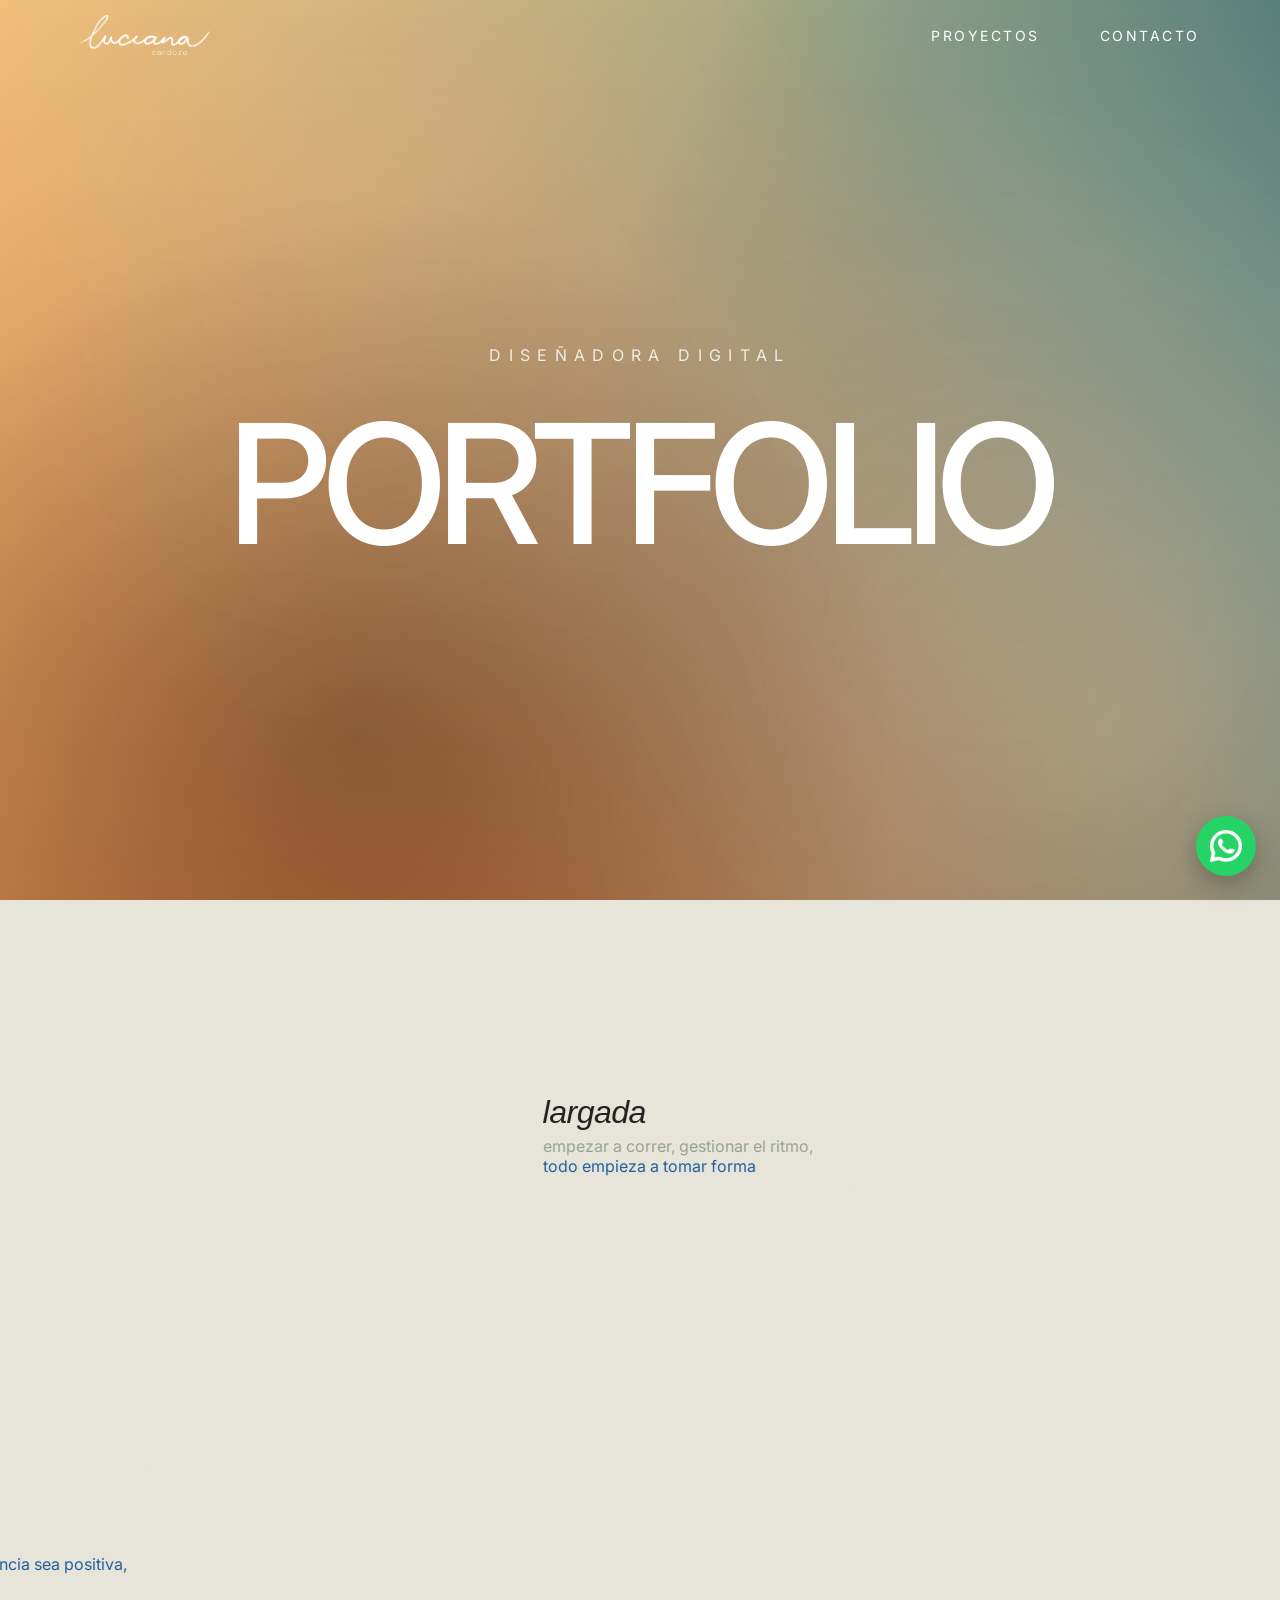
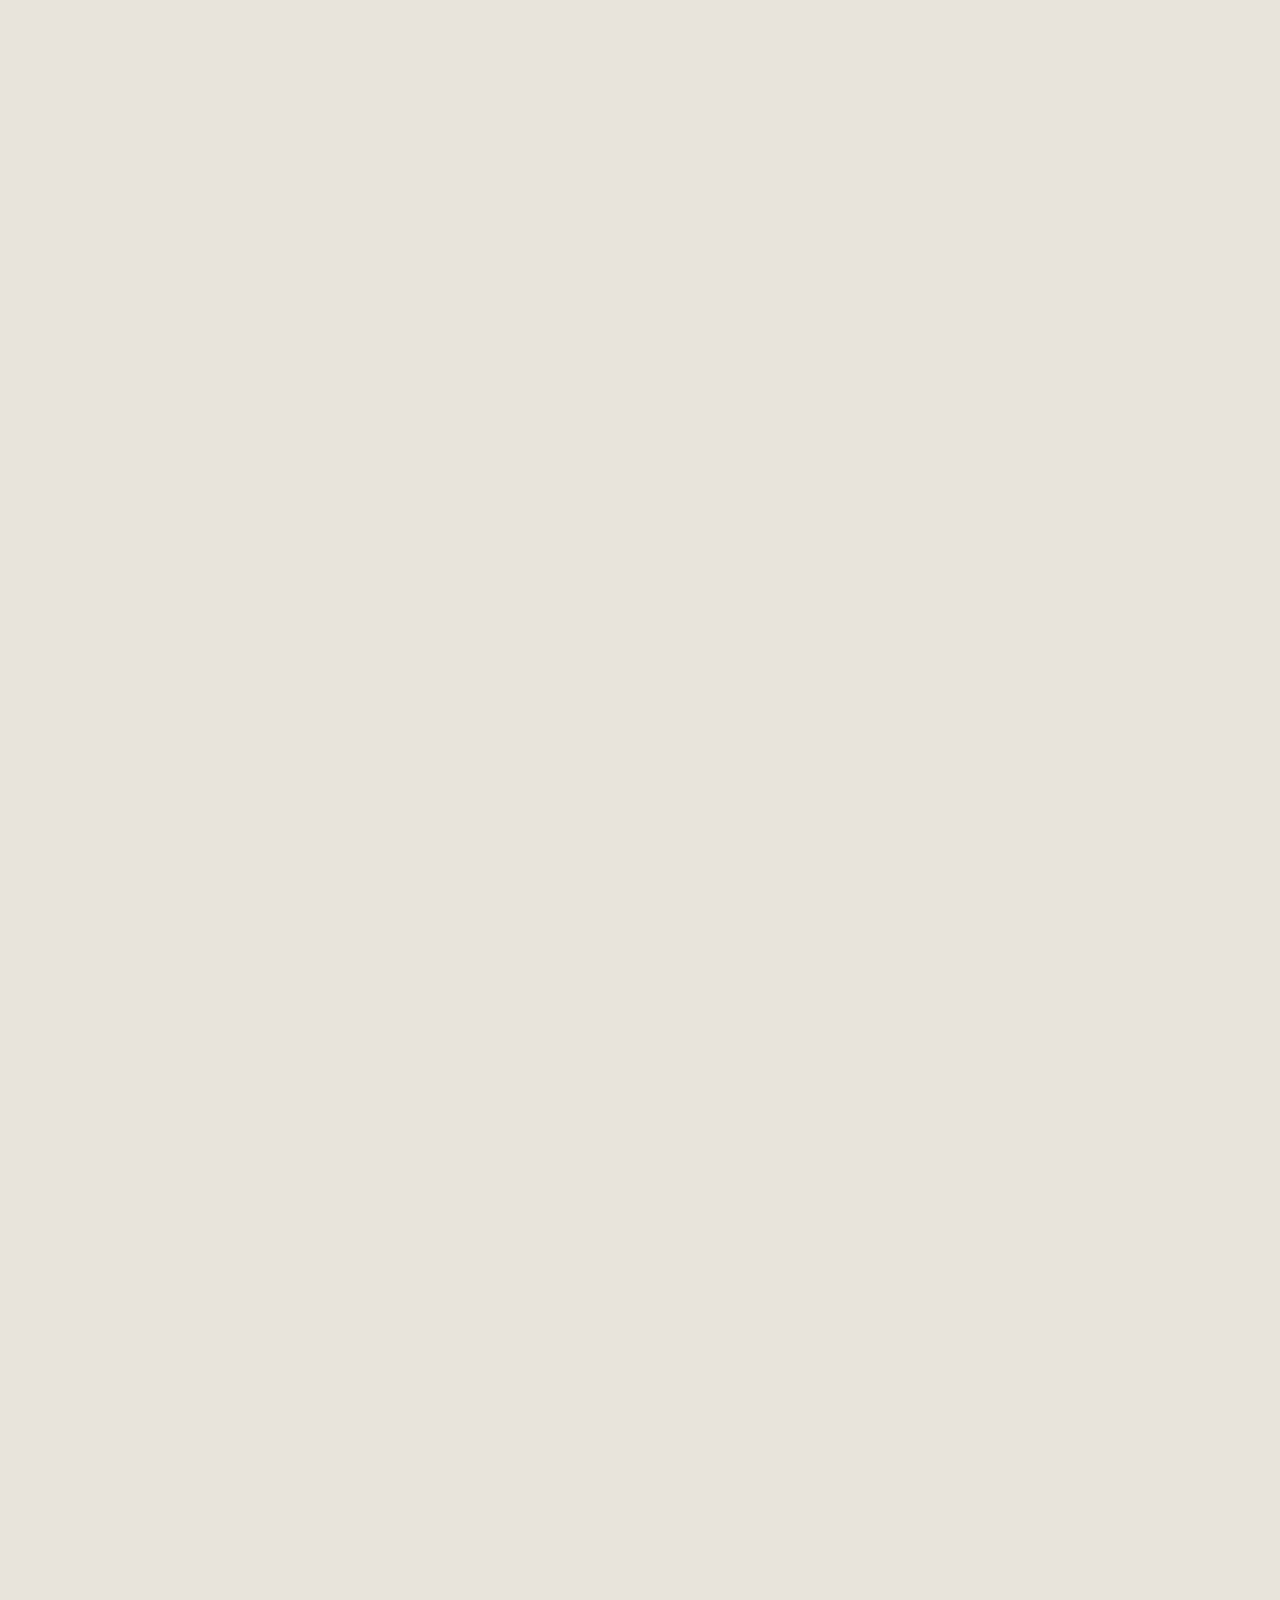
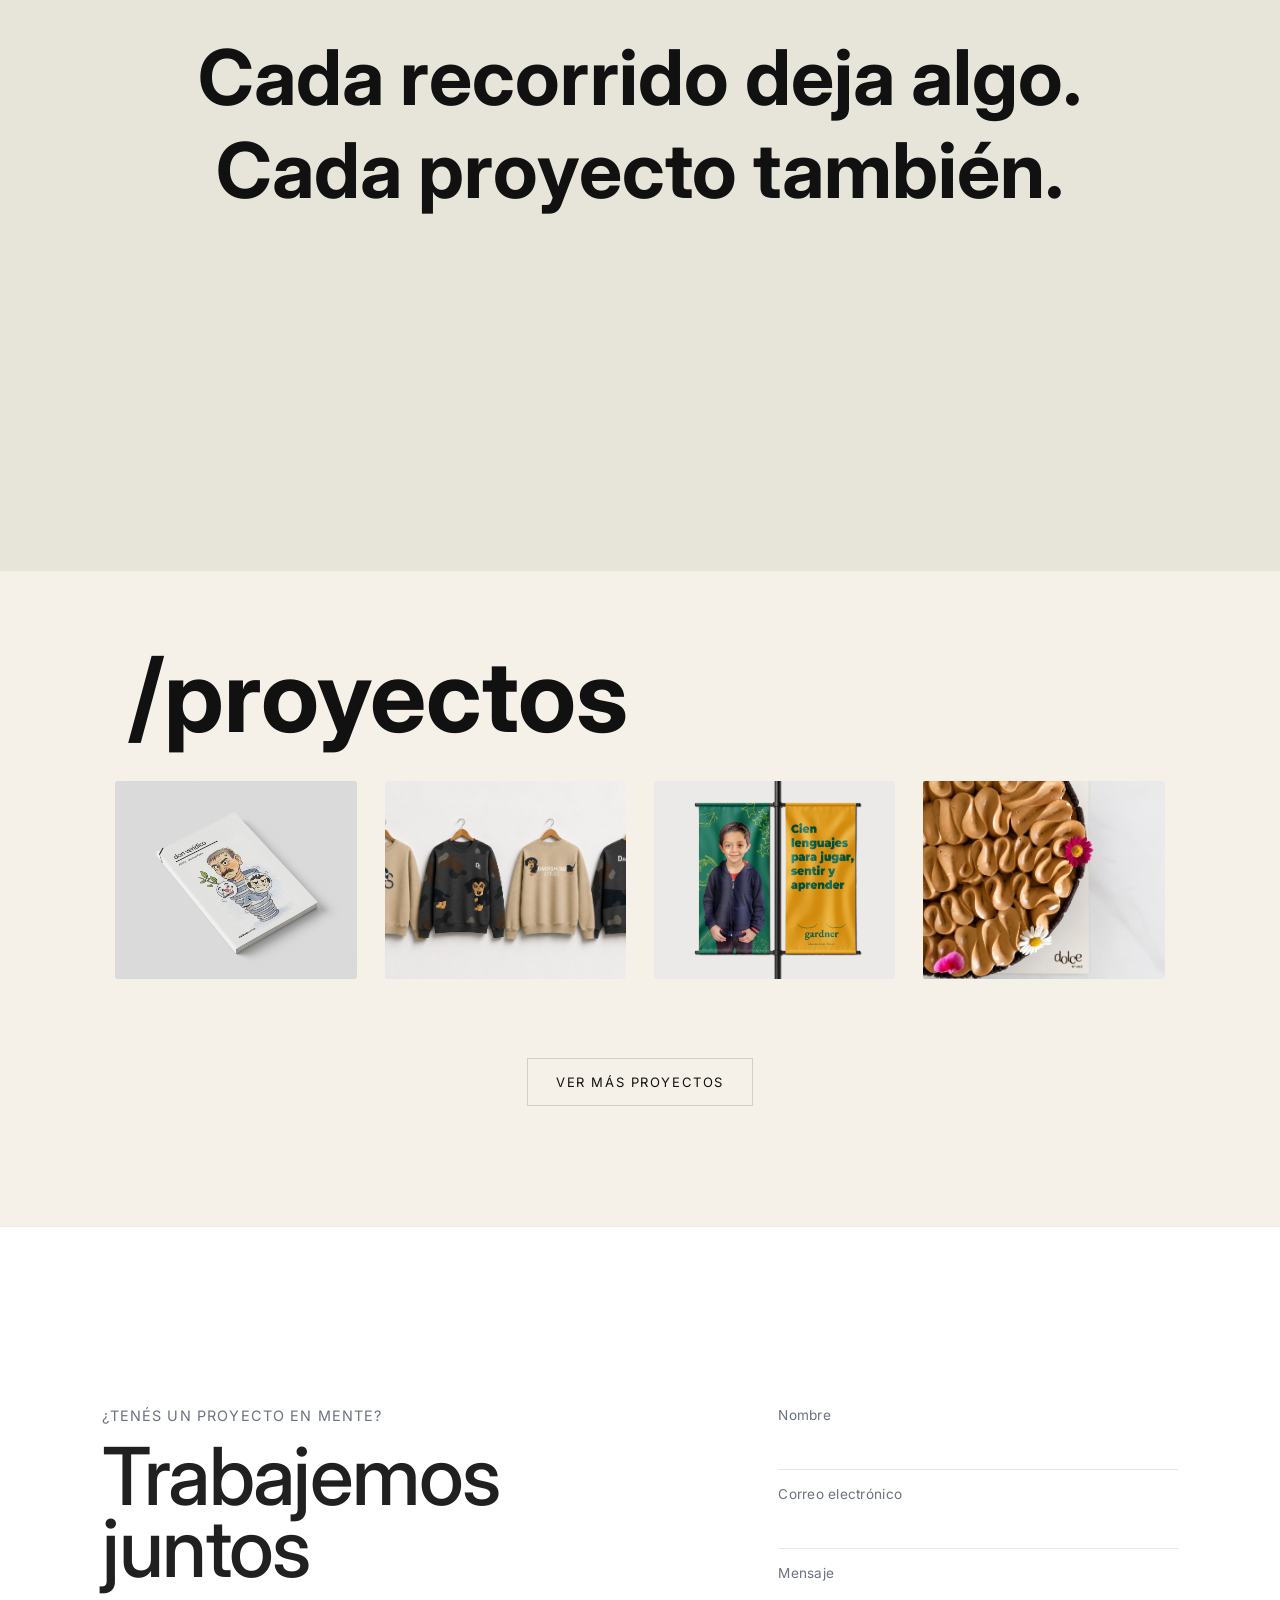
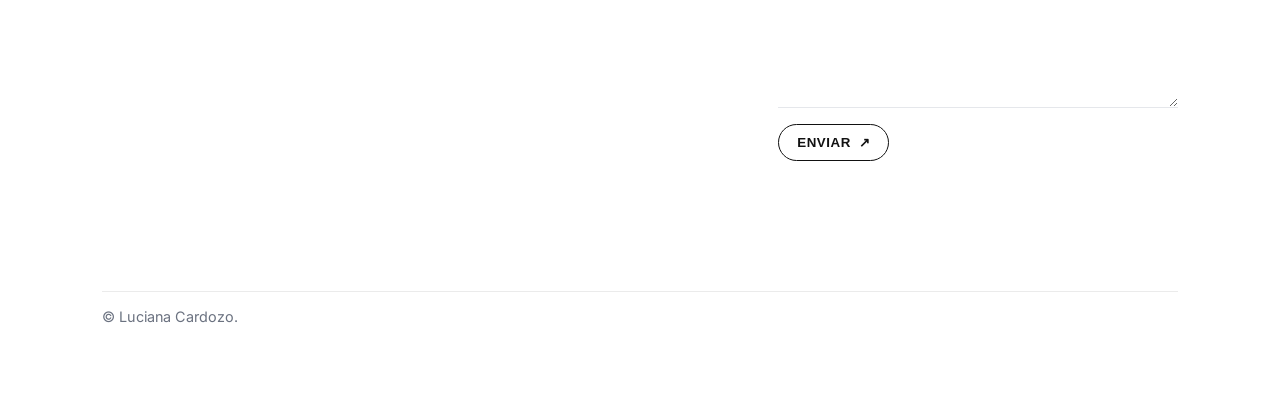
==== index.html @ 24f4b7b3 "ajustes" ====
<!DOCTYPE html>
<html lang="es">

<head>
    <meta charset="UTF-8">
    <meta name="viewport" content="width=device-width, initial-scale=1.0">
    <title>Luciana Cardozo</title>
    <link rel="stylesheet" href="estilos.css">
    <link
        href="https://fonts.googleapis.com/css2?family=Playfair+Display:wght@400;600&family=Inter:wght@400;500&family=Libre+Baskerville:wght@400;700&display=swap"
        rel="stylesheet">
    <link href="https://fonts.googleapis.com/css2?family=Cormorant+Garamond:wght@400;500&display=swap" rel="stylesheet">
</head>

<body>

    <header>
        <nav class="nav-bar">
            <a href="index.html" class="nav-logo" aria-label="Inicio">


                <img src="imgs/LOGO COMPLETO.webp" alt="Logo" class="logo-img" />
            </a>

            <!-- Botón hamburguesa -->
            <button class="menu-toggle" type="button" aria-label="Abrir menú" aria-controls="site-menu"
                aria-expanded="false">
                <span></span>
                <span></span>
                <span></span>
            </button>

            <!-- Menú principal -->
            <ul id="site-menu" class="nav-menu">


                <li><a href="HTML/proyectos.html">Proyectos</a></li>
                <li><a href="#contacto">Contacto</a></li>
            </ul>
        </nav>
    </header>

    <!-- HERO -->
    <section class="hero">
        <div class="hero-content hero-intro">

            <div class="hero-rotating-text">
                <span class="word active">diseñadora digital</span>
                <span class="word">corredora amateur</span>
                <span class="word">dirección creativa</span>
                <span class="word">programación web</span>
            </div>

            <h1 class="hero-main-title">PORTFOLIO</h1>

            <div class="hero-scroll-content">
                <h2 class="hero-story">
                    Correr una carrera implica mucho más que correr.<br>
                    Es algo que requiere planificación, <br>constancia y adaptación.<br>
                    <span class="serif">El diseño funciona de la misma manera.</span>
                </h2>

                <a href="#proyectos" class="subtitle hero-scroll-link">EXPLORAR PORTFOLIO</a>
            </div>

        </div>
    </section>

    <!-- RECORRIDO -->
    <section class="race">
        <div class="horizontal">

            <svg class="line-container" viewBox="0 0 3000 400">
                <g transform="translate(0 70)">

                    <path id="line" d="M0.5,140.42
                        C75,123 175.58,98 250.78,82.78
                        C315.93,69.6 376.62,58.17 403.39,63.04
                        C429.91,67.86 441.02,72.74 471.07,89.57
                        C505.42,108.81 529.32,119.72 538.35,120.29
                        C555.34,121.37 573.48,114.68 594.48,106.93
                        C650.22,86.47 719.22,64.96 760.45,52.1
                        C774.86,47.61 785.27,44.36 790.25,42.69
                        C846,23.9 914.32,0.44 929.94,0.05
                        C959,-0.58 978,10 1012.45,26.03
                        C1064.73,49.7 1148,82.4 1189.38,99.63
                        C1231.52,118.84 1257.04,125.34 1296.86,113.09
                        C1345.65,98.07 1372.74,88.07 1392.39,80.83
                        C1412.92,73.34 1429.67,68.86 1437.18,68.95
                        C1444.13,69 1454.08,71.91 1469.44,78.4
                        C1495.7,89.49 1511.95,94.22 1516.38,94
                        C1524.62,93.59 1555.18,84.82 1654,45.41
                        C1683.97,33.66 1689.14,32.01 1699.99,32.43
                        C1711.98,32.89 1793.05,84.36 1796.5,86.55" />
                </g>


            </svg>

            <div class="checkpoint">
                <p class=" big">Todo empieza antes de la largada</p>
            </div>

            <div class="checkpoint">
                <h2>planificación</h2>
                <p class="run">Investigar, definir el proceso...<br>
                </p>
                <p class="design">
                    acá está la base para que la experiencia sea positiva, <br>
                    para que el recorrido tenga sentido<br>
                    y para que la meta sea alcanzable.
                </p>

            </div>

            <div class="checkpoint">
                <h2>largada</h2>
                <p class="run">empezar a correr, gestionar el ritmo,
                </p>
                <p class="design">todo empieza a tomar forma</p>
            </div>

            <div class="checkpoint">
                <h2>obstáculos</h2>
                <p class="run">gestionar imprevistos </p>
                <p class="design">gestionar problemas</p>
            </div>

            <div class="checkpoint checkpoint-adaptacion">
                <h2>adaptación</h2>
                <p class="run">conectar con el entorno</p>
                <p class="design">saber ajustar el proyecto</p>
            </div>

            <div class="checkpoint">
                <h2>proceso</h2>
                <p class="run">confiar en todo lo planificado</p>
                <p class="design">cada decisión contruye el resultado</p>
            </div>

            <div class="checkpoint meta">
                <h2>meta</h2>
                <p class="run">cada meta deja su aprendizaje</p>
                <p class="design">cada proyecto es una meta distinta</p>
            </div>

        </div>
    </section>

    <section class="cierre">
        <h2 class="">Cada recorrido deja algo.<br>Cada proyecto también.</h2>
    </section>

    <section class="proyectos-preview">
        <div class="proyectos-header">
            <h2 id="proyectos">/proyectos</h2>

        </div>
        <button class="arrow arrow-left" type="button" aria-label="Ver proyectos anteriores"></button>
        <button class="arrow arrow-right" type="button" aria-label="Ver proyectos siguientes"></button>

        <div class="proyectos-track">
            <article class="proyecto-card card-1">
                <a href="/HTML/proyecto1.html">
                    <div class="proyecto-img">
                        <img src="imgs/PORTADA LIBRO.jpg" alt="portada del proyecto 1, libro con ilustración de JUCECA">
                    </div>
                    <h3>JUCECA</h3>
                    <p>Diseño editorial / ilustración</p>
                </a>
            </article>

            <article class="proyecto-card card-2">
                <a href="/HTML/proyecto2.html">

                    <div class="proyecto-img">
                        <img src="imgs/buzos/buzos_portada.png" alt="">
                    </div>
                    <h3>Buzos personalizados</h3>
                    <p>Ilustración / indumentaria</p>
                </a>
            </article>

            <article class="proyecto-card card-3">
                <a href="/HTML/proyecto3.html">
                    <div class="proyecto-img">
                        <img src="imgs/Gardner/1x/Portada2-100.jpg" alt="Poster via publica Colegio Gardner">
                    </div>
                    <h3>Jugarte + Gardner</h3>
                    <p>Identidad visual</p>
                </a>
            </article>

            <article class="proyecto-card card-4">
                <a href="/HTML/proyecto4.html">
                    <div class="proyecto-img">
                        <img src="imgs/Dolce by Vale/Foto torta instagram.jpg"
                            alt="Chocotorta con base con logo de Dolce by Vale">
                    </div>
                    <h3>Dolce by Vale</h3>
                    <p>Diseño de logo y packaging</p>
                </a>
            </article>
        </div>

        <div class="ver-mas-wrapper">
            <a href="HTML/proyectos.html" class="ver-mas-btn">
                Ver más proyectos
            </a>
        </div>

    </section>

    <footer id="contacto" class="footer-contact">
        <div class="footer__inner">
            <!-- Columna izquierda: claim grande -->
            <div class="footer__cta">
                <p class="footer__eyebrow">¿Tenés un proyecto en mente?</p>
                <h4 class="footer__title">Trabajemos<br>juntos</h4>

                <!-- Flecha para hacer scroll al form en mobile -->

            </div>

            <!-- Columna derecha: datos + form -->
            <div class="footer__side">

                <!-- Form Netlify -->
                <form name="contacto" method="POST" data-netlify="true" netlify-honeypot="bot-field"
                    class="contact-form" id="contact-form">
                    <!-- importante para Netlify: -->
                    <input type="hidden" name="form-name" value="contacto">
                    <!-- honeypot -->
                    <p class="hidden">
                        <label>Don’t fill this out if you’re human: <input name="bot-field"></label>
                    </p>

                    <div class="field">
                        <label for="nombre">Nombre</label>
                        <input id="nombre" name="name" type="text" autocomplete="name" required>
                    </div>

                    <div class="field">
                        <label for="email">Correo electrónico</label>
                        <input id="email" name="email" type="email" inputmode="email" autocomplete="email" required>
                    </div>

                    <div class="field">
                        <label for="mensaje">Mensaje</label>
                        <textarea id="mensaje" name="message" rows="5" required></textarea>
                    </div>

                    <button type="submit" class="btn-submit">
                        Enviar
                        <span class="btn-submit__icon" aria-hidden="true">↗</span>
                    </button>

                    <!-- mensaje de estado -->
                    <p id="form-status" class="form-status" role="status" aria-live="polite"></p>
                </form>
            </div>
        </div>

        <div class="footer__bottom">
            <p>© <span id="year"></span> Luciana Cardozo.</p>
        </div>
    </footer>
    <a class="whatsapp-fab"
        href="https://wa.me/59899645742?text=Hola%20%F0%9F%91%8B%20vi%20tu%20portfolio%20y%20quiero%20hablar%20de%20un%20proyecto."
        target="_blank" rel="noopener noreferrer" aria-label="Escribime por WhatsApp">
        <!-- SVG WhatsApp (sin dependencias) -->
        <img src="./imgs/whatsApp blanco.webp" alt="WhatsApp" class="wa-icon" width="28" height="28" loading="lazy">
    </a>

    <script src="codigo.js"></script>
</body>

</html>
---- estilos.css ----
html{
  width:100%;
  max-width:100%;
  overflow-x:clip;
}
:root {
  --naranja: #DF783C;
  --verde: #96a28f;
  --beige: #E7E4DA;
  --azul-oscuro: #154D62;
  --azul: #1F5E9D;
}

*{
  margin:0;
  padding:0;
  box-sizing:border-box;
}

body{
  width:100%;
  max-width:100%;
  overflow-x:clip;
  font-family: "Inter", sans-serif;
  background: var(--beige);
  color:#111;
}


header{
  position:fixed;
  top:0;
  left:0;
  width:100%;
  z-index:100;
  height:70px;
  padding:0 24px;
  display:flex;
  align-items:center;
}

/* NAV TRANSPARENTE + DEGRADÉ FIJO CON BLUR */
/* header{
  transition: background 0.4s ease, backdrop-filter 0.4s ease, box-shadow 0.4s ease;
} */

header.scrolled{
  background: linear-gradient(
    90deg,
    rgba(231,228,218,0.72) 0%,
    rgba(168,184,160,0.65) 45%,
    rgba(21,77,98,0.62) 100%
  );

  backdrop-filter: blur(12px);
  -webkit-backdrop-filter: blur(12px);
height: 70px;
  box-shadow: 0 4px 25px rgba(0,0,0,0.05);
}

.nav-bar{
  width:100%;
  max-width:1200px;
  margin:0 auto;
  padding:20px 40px;
  display:flex;
  align-items:center;
  justify-content:flex-start;
}

.nav-menu{
  display:flex;
  gap:60px;
  list-style:none;
  margin:0 0 0 auto;
  padding:0;
}

.nav-menu a{
  text-decoration:none;
  text-transform:uppercase;
  letter-spacing:0.18em;
  font-size:14px;
  color:#ffffff;
  font-weight:400;
}

.nav-menu a:hover{ color: var(--text-100); }

.nav-menu a[aria-current="page"],
.nav-menu a.active{
  color: var(--text-100, #ffffff);
  font-weight:700;
}

.nav-menu li a{
  color:#ffffff;
}

.logo-img{
  width: 130px; 
  height: 130px; 
  display: block;
  object-fit:contain;
}


.logo{
  font-family:"Cormorant Garamond", serif;
  font-size:30px;
  color:#ffffff;
  font-weight:600;
}


.menu-toggle{
  display:none;
  width:42px;
  height:42px;
  border:0;
  background:transparent;
  cursor:pointer;
  position:relative;
  z-index:120;
}

.menu-toggle span{
  display:block;
  width:26px;
  height:2px;
  background:#ffffff;
  margin:6px auto;
  transition:transform .3s ease, opacity .3s ease;
}

.menu-toggle.active span:nth-child(1){
  transform:translateY(8px) rotate(45deg);
}

.menu-toggle.active span:nth-child(2){
  opacity:0;
}

.menu-toggle.active span:nth-child(3){
  transform:translateY(-8px) rotate(-45deg);
}


/* HERO */
.hero{
  position:relative;
  width:100%;
  height:100vh;
  display:flex;
  align-items:center;
  justify-content:center;
  text-align:center;
  padding:0 5vw;
  overflow:hidden;
  color:#fff;
  background:
    radial-gradient(circle at 16% 64%, rgba(223,120,60,0.95) 0%, rgba(223,120,60,0.48) 24%, transparent 52%),
    radial-gradient(circle at 48% 45%, rgba(168,184,160,0.95) 0%, rgba(168,184,160,0.55) 32%, transparent 58%),
    radial-gradient(circle at 82% 38%, rgba(21,77,98,0.94) 0%, rgba(21,77,98,0.58) 34%, transparent 62%),
    linear-gradient(90deg, #f2c27b 0%, #8fa287 45%, #154d62 100%);
  background-size:180% 180%;
  animation:heroGradientMove 18s ease-in-out infinite;
}

.hero::before{
  content:"";
  position:absolute;
  inset:0;
  background:
    radial-gradient(circle at 28% 82%, rgba(0,0,0,0.42) 0%, transparent 46%),
    radial-gradient(circle at 80% 84%, rgba(255,255,255,0.24) 0%, transparent 38%),
    linear-gradient(180deg, rgba(255,255,255,0.08) 0%, rgba(0,0,0,0.18) 100%);
  mix-blend-mode:multiply;
  opacity:0.72;
  pointer-events:none;
}

.hero::after{
  content:"";
  position:absolute;
  inset:-20%;
  background:
    radial-gradient(circle at 35% 35%, rgba(255,255,255,0.22) 0%, transparent 34%),
    radial-gradient(circle at 70% 62%, rgba(255,255,255,0.16) 0%, transparent 36%);
  filter:blur(48px);
  opacity:0.45;
  pointer-events:none;
}

.hero > *{
  position:relative;
  z-index:2;
}

@keyframes heroGradientMove{
  0%{ background-position:0% 50%; }
  50%{ background-position:100% 50%; }
  100%{ background-position:0% 50%; }
}


.hero-content{
  max-width:1300px;
}

.hero-intro{
  position:relative;
  min-height:100vh;
  width:100%;
  display:flex;
  flex-direction:column;
  align-items:center;
  justify-content:center;
  text-align:center;
}

.hero-rotating-text{
  position:relative;
  height:34px;
  width:100%;
  margin-bottom:34px;
  overflow:hidden;
}

.hero-rotating-text .word{
  position:absolute;
  top:0;
  left:50%;
  transform:translateX(-50%) translateY(18px);
  opacity:0;
  font-family:"Inter", sans-serif;
  color:rgba(255,255,255,0.82);
  letter-spacing:0.46em;
  text-transform:uppercase;
  font-size:clamp(15px, 1.25vw, 22px);
  font-weight:400;
  white-space:nowrap;
  transition:opacity .55s ease, transform .55s ease;
}

.hero-rotating-text .word.active{
  opacity:1;
  transform:translateX(-50%) translateY(0);
}

.hero-main-title{
  font-size:clamp(72px, 13vw, 180px) !important;
  line-height:.85 !important;
  letter-spacing:-0.055em !important;
  font-weight:500 !important;
  margin:0 !important;
  transition:opacity .55s ease, transform .55s ease;
}

.hero-main-title.hide{
  opacity:0;
  transform:translateY(-28px);
}

.hero-scroll-content{
  position:absolute;
  inset:0;
  display:flex;
  flex-direction:column;
  align-items:center;
  justify-content:center;
  padding:0 6vw;
  opacity:0;
  pointer-events:none;
  transition:opacity .65s ease;
}

.hero-scroll-content.show{
  opacity:1;
  pointer-events:auto;
}

.hero-story{
  font-family:"Inter", sans-serif;
  text-align:center;
  font-size:clamp(32px, 2vw, 50px);
  line-height:1.55;
  letter-spacing:0.10em;
  font-weight:300;
  text-transform:uppercase;
  margin-bottom:15px;
  color:#ffffff;
}

.hero h1{
  font-family:"Inter", sans-serif;
  text-align:center;
  font-size:clamp(32px, 2vw, 64px);
  line-height:1.55;
  letter-spacing:0.10em;
  font-weight:300;
  text-transform:uppercase;
  /* margin:0 auto; */
  margin-bottom: 15px;
  color:#ffffff;
}



.serif{
  display:inline-block;
  font-family:"Playwrite DK Loopet", sans-serif;
  font-style:italic;
  font-weight:400;
  font-size:1.5em;
  line-height:0;
  letter-spacing:-0.03em;
  text-transform:lowercase;
  position:relative;
  top: 0.10em;
  
}


.subtitle{
  font-family:"Inter", sans-serif;
  color:rgba(255,255,255,0.7);
  margin:0 0 28px;
  letter-spacing:0.46em;
  text-transform:uppercase;
  font-size:15px;
  font-weight:400;
}

.hero-content a.subtitle{
  margin-top: 25px;
  text-decoration: none;
  user-select: none;
  
} 

.hero-content a.subtitle:hover{
  color:black;
}


.hero-content a.subtitle:visited {
  color: inherit;
}


.hero-content::after{
  content:"";
  display:block;
  width:64px;
  height:1px;
  margin:26px auto 0;
  background:rgba(255,255,255,0.6);
}

.hero-intro::after{
  display:none;
}

.hero-scroll-content::after{
  content:"";
  display:block;
  width:64px;
  height:1px;
  margin:26px auto 0;
  background:rgba(255,255,255,0.6);
}

.intro{
  max-width:560px;
  line-height:1.7;
  color:rgba(255,255,255,0.86);
  margin:0 auto;
}

/* SCROLL HORIZONTAL */
.race{
  height:380vh;
}

.horizontal{
  position:sticky;
  top:0;
  height:100vh;
  display:flex;
  align-items:center;
  width:600vw;
  padding:0 10vw;
  overflow:visible;
  will-change:transform;
}

/* LINEA */
.line-container{
  position:absolute;
  width:600vw;
  height:100%;
  top:0;
  left:0;
  pointer-events:none;
  overflow:visible;

}

.line-container{
  z-index:1;
}

#line{
  opacity:0.85;
}

#line{
  fill:none;
  stroke:var(--azul-oscuro);

    stroke-width: 4;
    stroke-linecap: round;
    stroke-linejoin: round;
}

/* CHECKPOINTS */
.checkpoint{
   font-family:"Inter", sans-serif;
  min-width:340px;
  margin:0 180px;
  position:relative;
  z-index:3;
  padding:24px 28px;
  border-radius:24px;
  background:rgba(231,228,218,0.82);
  backdrop-filter:blur(8px);
  opacity:0;
  transform:translateY(60px) scale(0.96);
  filter:blur(6px);
  transition:
    opacity .8s ease,
    transform .8s cubic-bezier(0.22, 1, 0.36, 1),
    filter .8s ease;
}

.checkpoint h2{
  color: #202020;
  display:inline-block;
  font-family:"Playwrite DK Loopet", sans-serif;
  font-style:italic;
  font-size:clamp(32px, 2vw, 64px);
  font-weight:500;
  letter-spacing:-0.015em;
  position:relative;
  top: 0.05em;
  text-align:center;
  line-height:1.55;
}


.checkpoint.visible{
  opacity:1;
  transform:translateY(0) scale(1);
  filter:blur(0);
}

.checkpoint:nth-of-type(odd){
  align-self:flex-start;
  margin-top:18vh;
}

.checkpoint:nth-of-type(even){
  align-self:flex-end;
  margin-bottom:18vh;
}

.checkpoint.meta.visible{
  margin-bottom:8vh;
  margin-left:18vh;
}

/* INTRO TEXTO INICIAL (animación como primer checkpoint) */
.intro-start{
  opacity:0;
  transform:translateY(60px) scale(0.96);
  filter: blur(6px);
  transition:
    opacity 0.8s ease,
    transform 0.8s cubic-bezier(0.22, 1, 0.36, 1),
    filter 0.8s ease;
}

.intro-start.visible{
  opacity:1;
  transform:translateY(0) scale(1);
  filter: blur(0);
}



.big{
  font-size:50px;
  margin-left: 0px;
  font-family:"Playwrite DK Loopet", sans-serif;
  font-weight:400;
  letter-spacing: 0.05em;
  text-align: left;
  text-transform:none;
}

.run{
  color:var(--verde);
}

.design{
  color:var(--azul);
}

.note{
  color:var(--naranja);
}

/* efecto clima */
.dark{
  background:rgba(0,0,0,0.03);
  padding:20px;
  border-radius:10px;
}

/* cierre */
.cierre{
  height:60vh;
  
  align-items:center;
  justify-content:center;
  text-align:center;
}

.cierre h2{
  font-family:"Inter", sans-serif;
  font-size:clamp(40px,6vw,80px);
}

/* ===== PROYECTOS ===== */
.proyectos-preview{
  position:relative;
  padding:80px 0 120px;
  background:#f5f1e8;
  overflow:hidden;
  width:100%;
  max-width:100vw;
}

.proyectos-header{
  padding:0 10%;
  margin-bottom:40px;
}

/* Updated .proyecto-card */
.proyecto-card{
  width:320px;
  min-width:320px;
  height:260px;
  border-radius:2px;
  overflow:hidden;
  background:#fff;
  flex-shrink:0;
  position:relative;
  transition:transform .25s ease;
}

.proyectos-header h2{
  font-size:clamp(50px,8vw,100px);
  line-height:0.9;
}

.proyectos-header p{
  margin-top:15px;
  color:#666;
}

/* Updated .proyecto-card a */
.proyecto-card a{
  text-decoration:none;
  user-select:none;
  color:inherit;
  display:block;
  width:100%;
  height:100%;
  position:relative;
}

.proyectos-track{
  display:flex;
  gap:24px;
  padding:0 10% 24px;
  overflow-x:auto;
  overflow-y:hidden;
  scroll-behavior:smooth;
  scrollbar-width:none;
  -ms-overflow-style:none;
  max-width:100%;
  overscroll-behavior-x:contain;
}

.proyectos-track::-webkit-scrollbar{
  display:none;
}

/* Updated .proyecto-card:hover */
.proyecto-card:hover{
  transform:translateY(-4px);
}

/* Updated .proyecto-img */
.proyecto-img{
  height:100%;
  width:100%;
  overflow:hidden;
  background:#f4f4f4;
}

/* Updated .proyecto-img img */
.proyecto-img img{
  width:100%;
  height:100%;
  object-fit:cover;
  object-position:center;
  display:block;
  transition:transform .45s ease, filter .45s ease;
}

.proyecto-card:hover .proyecto-img img{
  transform:scale(1.04);
  filter:brightness(.45);
}

/* Updated .proyecto-card h3 */
.proyecto-card h3{
  position:absolute;
  left:24px;
  bottom:58px;
  z-index:2;
  padding:0;
  max-width:calc(100% - 48px);
  color:#fff;
  font-size:24px;
  line-height:1.05;
  font-weight:600;
  opacity:0;
  transform:translateY(12px);
  transition:opacity .3s ease, transform .3s ease;
}

/* Updated .proyecto-card p */
.proyecto-card p{
  position:absolute;
  left:24px;
  bottom:26px;
  z-index:2;
  padding:0;
  max-width:calc(100% - 48px);
  color:rgba(255,255,255,.78);
  font-size:13px;
  line-height:1.3;
  letter-spacing:.08em;
  text-transform:uppercase;
  opacity:0;
  transform:translateY(12px);
  transition:opacity .3s ease .04s, transform .3s ease .04s;
}

.proyecto-card:hover h3,
.proyecto-card:hover p{
  opacity:1;
  transform:translateY(0);
}

/* botón para ir a la página general de proyectos */
.ver-mas-wrapper{
  width:100%;
  display:flex;
  justify-content:center;
  margin-top:55px;
  padding:0 10%;
}

.ver-mas-btn{
  display:inline-flex;
  align-items:center;
  justify-content:center;
  padding:15px 28px;
  border:1px solid rgba(0,0,0,.14);
  text-decoration:none;
  color:#111;
  font-size:13px;
  letter-spacing:.12em;
  text-transform:uppercase;
  background:transparent;
  transition:
    background .3s ease,
    color .3s ease,
    border-color .3s ease,
    transform .3s ease;
}

.ver-mas-btn:hover{
  background:#111;
  color:#fff;
  border-color:#111;
  transform:translateY(-2px);
}

.ver-mas-btn:visited{
  color:#111;
}

.ver-mas-btn:hover:visited{
  color:#fff;
}

/* flechas interactivas */
.arrow{
  position:absolute;
  top:58%;
  width:36px;
  height:36px;
  border-radius:50%;
  border:1px solid rgba(0,0,0,0.2);
  background:rgba(245,241,232,0.72);
  backdrop-filter:blur(8px);
  cursor:pointer;
  display:flex;
  align-items:center;
  justify-content:center;
  z-index:10;
}

.arrow::before{
  content:"";
  width:10px;
  height:10px;
  border-top:2px solid rgba(0,0,0,0.5);
  border-right:2px solid rgba(0,0,0,0.5);
}

.arrow-left{
  left:20px;
}

.arrow-left::before{
  transform:rotate(-135deg);
}

.arrow-right{
  right:20px;
}

.arrow-right::before{
  transform:rotate(45deg);
}

/* palabra destacada en serif */


@media (max-width: 768px){
  .nav-bar{
    padding:18px 24px;
  }

  .menu-toggle{
    display:block;
    margin-left:auto;
  }

  .nav-menu{
    position:fixed;
    top:0;
    right:0;
    width:100%;
    height:100vh;
    display:flex;
    flex-direction:column;
    align-items:center;
    justify-content:center;
    gap:34px;
    background:rgba(21,77,98,0.9);
    backdrop-filter:blur(16px);
    transform:translateX(100%);
    opacity:0;
    pointer-events:none;
    transition:all .35s ease;
    z-index:110;
  }

  .nav-menu.active{
    transform:translateX(0);
    opacity:1;
    pointer-events:auto;
  }

  .nav-menu a{
    font-size:18px;
    letter-spacing:0.22em;
  }

  .hero-main-title{
    font-size:clamp(58px, 18vw, 92px) !important;
  }

  .hero-story{
    font-size:clamp(24px, 7vw, 40px);
    line-height:1.35;
    letter-spacing:0.06em;
  }

  .hero-rotating-text .word{
    font-size:13px;
    letter-spacing:0.28em;
  }

  .ver-mas-wrapper{
    margin-top:40px;
    padding:0 20px;
  }

  .ver-mas-btn{
    width:100%;
    max-width:320px;
  }
}


.footer-contact{
  padding: clamp(60px, 16vw, 180px) 8% clamp(32px, 6vw, 80px);
  background: #fff;
  border-top: 1px solid rgba(0,0,0,.08);
}
.footer__inner{
  max-width: 1200px;
  margin: 0 auto;
  display: grid;
  grid-template-columns: 1.2fr .8fr;
  align-items: start;
  gap: clamp(32px, 6vw, 80px);
}

.footer__eyebrow{
  font-size: .9rem;
  letter-spacing: .08em;
  text-transform: uppercase;
  color: var(--text-300, #6b7280);
  margin-bottom: 1rem;
}
.footer__title{
  font-size: clamp(10px, 10vw, 80px);
  line-height: .9;
  letter-spacing: -0.02em;
  font-weight: 500;
  color:#202020;
  word-break: break-word;
}

.footer__jump{
  margin-top: clamp(16px, 3vw, 40px);
  background: transparent;
  border: 0;
  cursor: pointer;
  line-height: 0;
  color: var(--ink, #111);
  transition: transform .25s ease;
}
.footer__jump:hover{ transform: translate(4px, -4px) rotate(-8deg); }

.footer__side{ display: grid; gap: 24px; }
.footer__metaTitle{
  font-size: .95rem;
  text-transform: uppercase;
  letter-spacing: .08em;
  color: var(--text-300, #6b7280);
  margin-bottom: .5rem;
}
.footer__links{ list-style: none; padding: 0; display: grid; gap: .35rem; }
.footer__links a{
  color: var(--ink, #111);
  text-decoration: none;
  border-bottom: 1px solid transparent;
  transition: border-color .2s ease, color .2s ease;
}
.footer__links a:hover{ color: var(--brand, #111); border-color: currentColor; }

/* Form */
.contact-form{ display: grid; gap: 16px; }
.hidden{ display:none !important; }

.field{ display: grid; gap: 6px; }
.field label{
  font-size: .85rem;
  color: var(--text-300, #6b7280);
  letter-spacing: .02em;
}
.field input,
.field textarea{
  width: 100%;
  background: #fff;
  border: 0;
  border-bottom: 1.5px solid #e5e7eb;
  padding: 10px 2px;
  font: inherit;
  color: var(--ink, #111);
  transition: border-color .2s ease, background .2s ease, box-shadow .2s ease;
}
.field input:focus,
.field textarea:focus{
  outline: none;
  border-color: var(--brand, #111);
  box-shadow: 0 5px 18px rgba(0,0,0,.06);
}

/* Botón */
.btn-submit{
  justify-self: start;
  display: inline-flex;
  gap: 8px;
  align-items: center;
  border: 1.5px solid var(--ink, #111);
  background: #fff;
  color: var(--ink, #111);
  border-radius: 999px;
  padding: 10px 18px;
  font-weight: 700;
  letter-spacing: .04em;
  text-transform: uppercase;
  cursor: pointer;
  transition: transform .15s ease, background .25s ease, color .25s ease, box-shadow .25s ease;
}
.btn-submit__icon{ display:inline-block; transition: transform .25s ease; }
.btn-submit:hover{ transform: translateY(-2px); background: var(--ink, #111); color: #fff; }
.btn-submit:hover .btn-submit__icon{ transform: translate(2px,-2px) rotate(8deg); }
.btn-submit:active{ transform: translateY(0); }

/* Estado del formulario */
.form-status{
  min-height: 20px;
  font-size: .95rem;
  color: var(--text-300, #6b7280);
  margin-top: 4px;
}

/* Línea inferior */
.footer__bottom{
  max-width: 1200px;
  margin: clamp(40px, 8vw, 90px) auto 0;
  padding-top: 16px;
  border-top: 1px solid rgba(0,0,0,.08);
  color: var(--text-300, #6b7280);
  text-align: left;
  font-size: .9rem;
}



/* WhatsApp Floating Icon (minimal) */
.whatsapp-fab{
  position: fixed;
  right: clamp(14px, 2vw, 24px);
  bottom: calc(env(safe-area-inset-bottom, 0) + clamp(14px, 2vw, 24px));
  z-index: 9999;
  display: inline-flex;
  align-items: center;
  justify-content: center;
  width: 60px;
  height: 60px;
  border-radius: 50%;
  background: #25D366;
  box-shadow: 0 8px 24px rgba(0,0,0,.25);
  transition: transform .2s ease, box-shadow .25s ease, background .25s ease;
}

.whatsapp-fab .wa-icon{
  width: 32px;
  height: 32px;
  object-fit: contain;
  pointer-events: none;
}

.whatsapp-fab:hover{
  transform: scale(1.08);
  box-shadow: 0 12px 32px rgba(0,0,0,.35);
  background: #20ba5a;
}
.whatsapp-fab:active{
  transform: scale(0.96);
}

/* // Navegación entre proyectos (flechas fijas) */
.project-nav {
  position: fixed;
  top: 50%;
  transform: translateY(-50%);
  z-index: 50;
  color: black;
  font-size: 32px;
  font-weight: 300;
  text-decoration: none;
  opacity: 0.85;
  transition: opacity .2s, transform .2s;
  padding: 12px;
}

.project-nav:hover {
  opacity: 1;
  transform: translateY(-50%) scale(1.12);
}

.project-nav.prev {
  left: 20px;
}

.project-nav.next {
  right: 20px;
}

.project-nav span {
  display: inline-block;
  line-height: 1;
}


/* ===== HOME: 4 PROYECTOS SIN SCROLL ===== */
.proyectos-preview .arrow{
  display:none !important;
}

.proyectos-preview .proyectos-track{
  width:100%;
  display:grid !important;
  grid-template-columns:repeat(4, minmax(0, 1fr));
  gap:28px;
  padding:0 9vw 24px;
  overflow:visible !important;
}

.proyectos-preview .proyecto-card{
  width:100% !important;
  min-width:0 !important;
  height:auto;
  aspect-ratio:1.22 / 1;
  flex-shrink:1;
}

.proyectos-preview .proyecto-img{
  height:100%;
}

@media (min-width:769px) and (max-width:1100px){
  .proyectos-preview .proyectos-track{
    grid-template-columns:repeat(2, minmax(0, 1fr));
    padding:0 8vw 24px;
  }
}

@media (max-width:768px){
  .proyectos-preview .proyectos-track{
    grid-template-columns:1fr;
    gap:22px;
    padding:0 20px 24px;
  }

  .proyectos-preview .proyecto-card{
    aspect-ratio:1.35 / 1;
  }
}
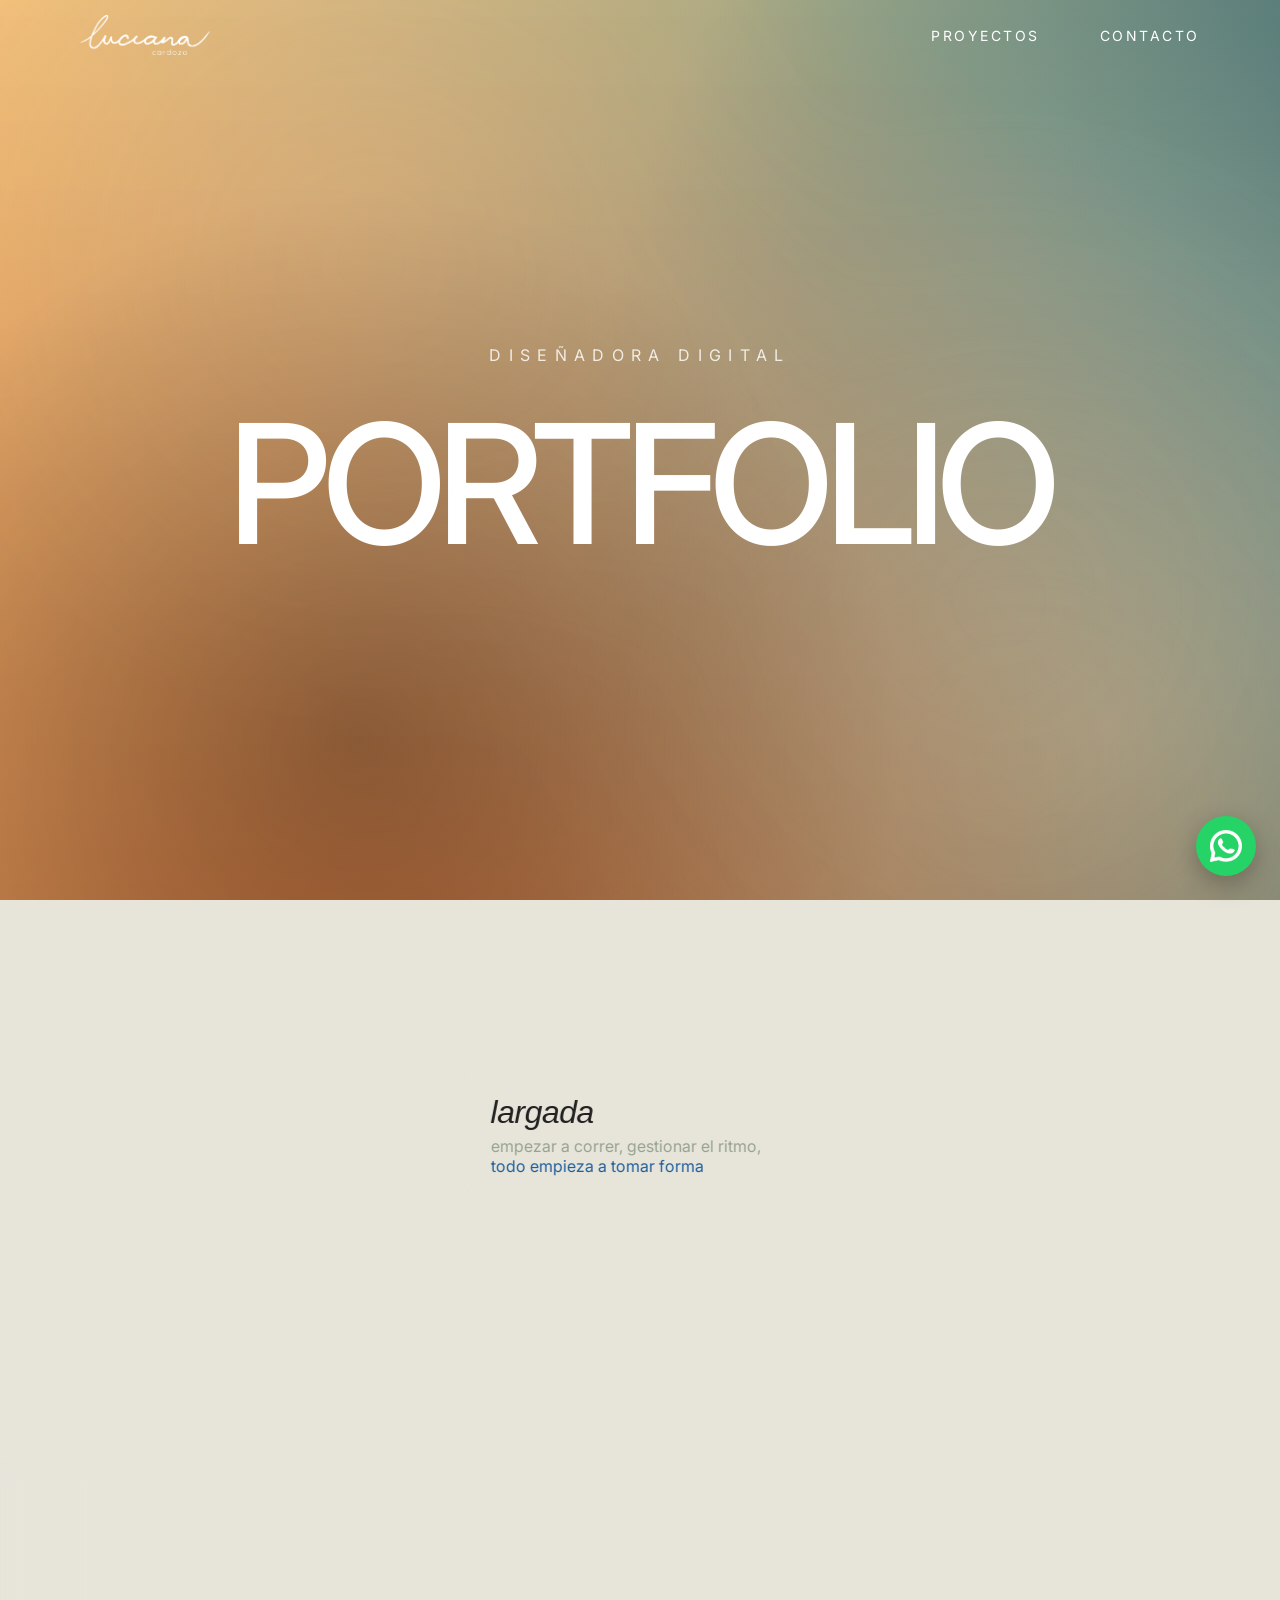
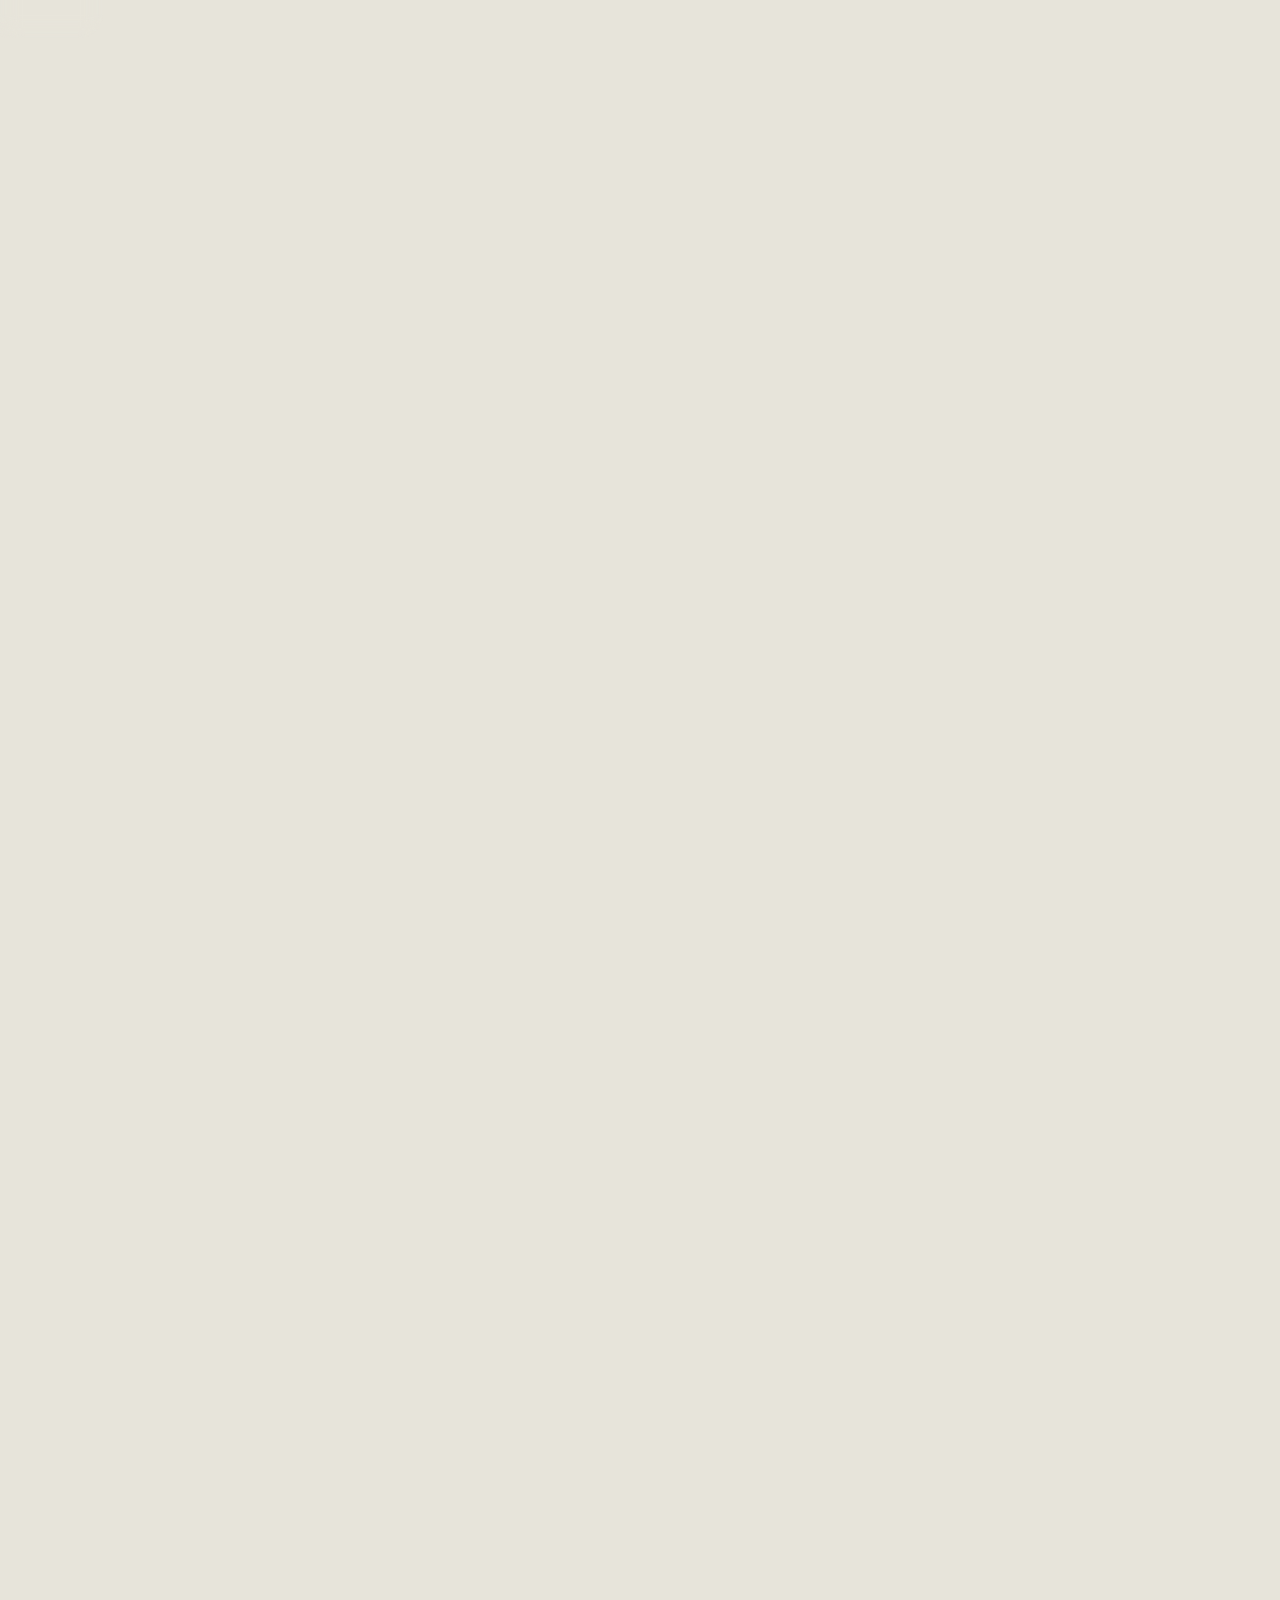
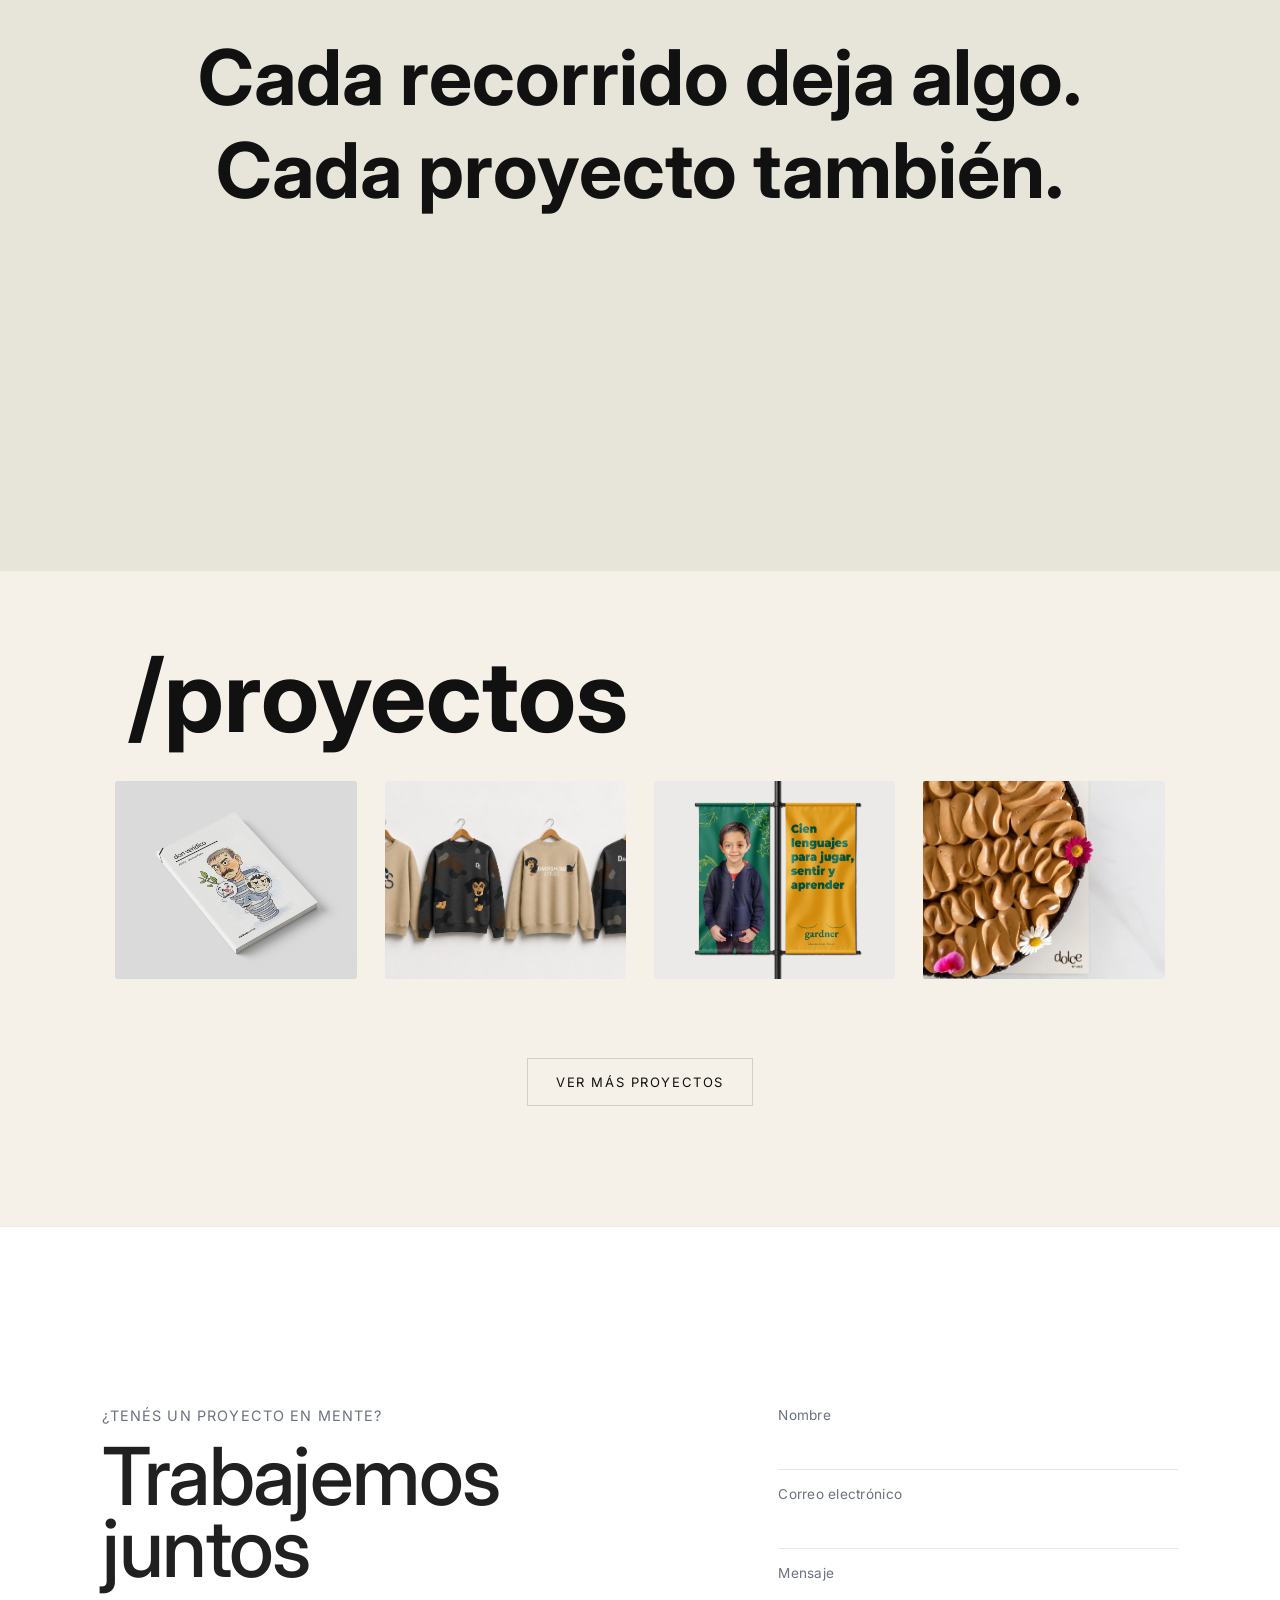
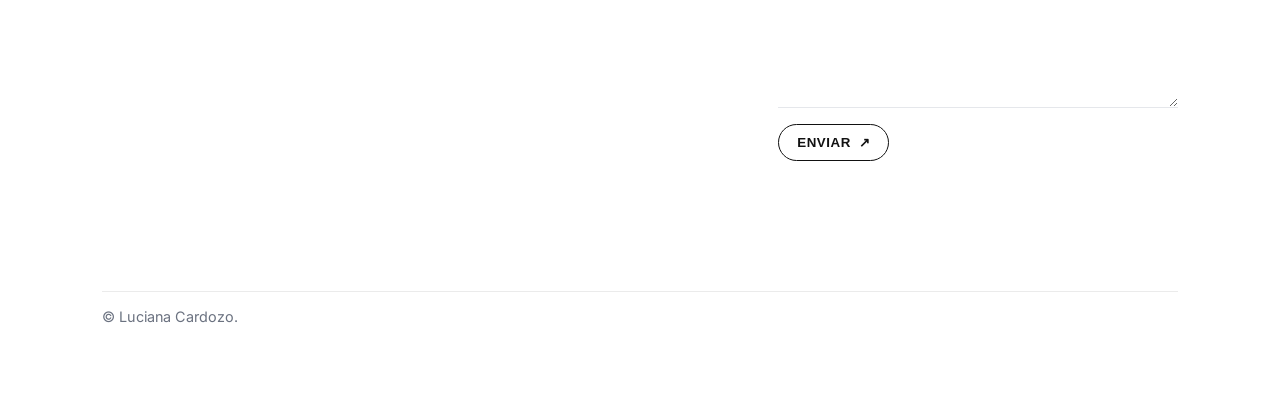
==== commit 31293705: "form" ====
--- a/index.html
+++ b/index.html
@@ -57,7 +57,7 @@
                 <h2 class="hero-story">
                     Correr una carrera implica mucho más que correr.<br>
                     Es algo que requiere planificación, <br>constancia y adaptación.<br>
-                    <span class="serif">El diseño funciona de la misma manera.</span>
+                    El diseño funciona de la misma manera
                 </h2>
 
                 <a href="#proyectos" class="subtitle hero-scroll-link">EXPLORAR PORTFOLIO</a>
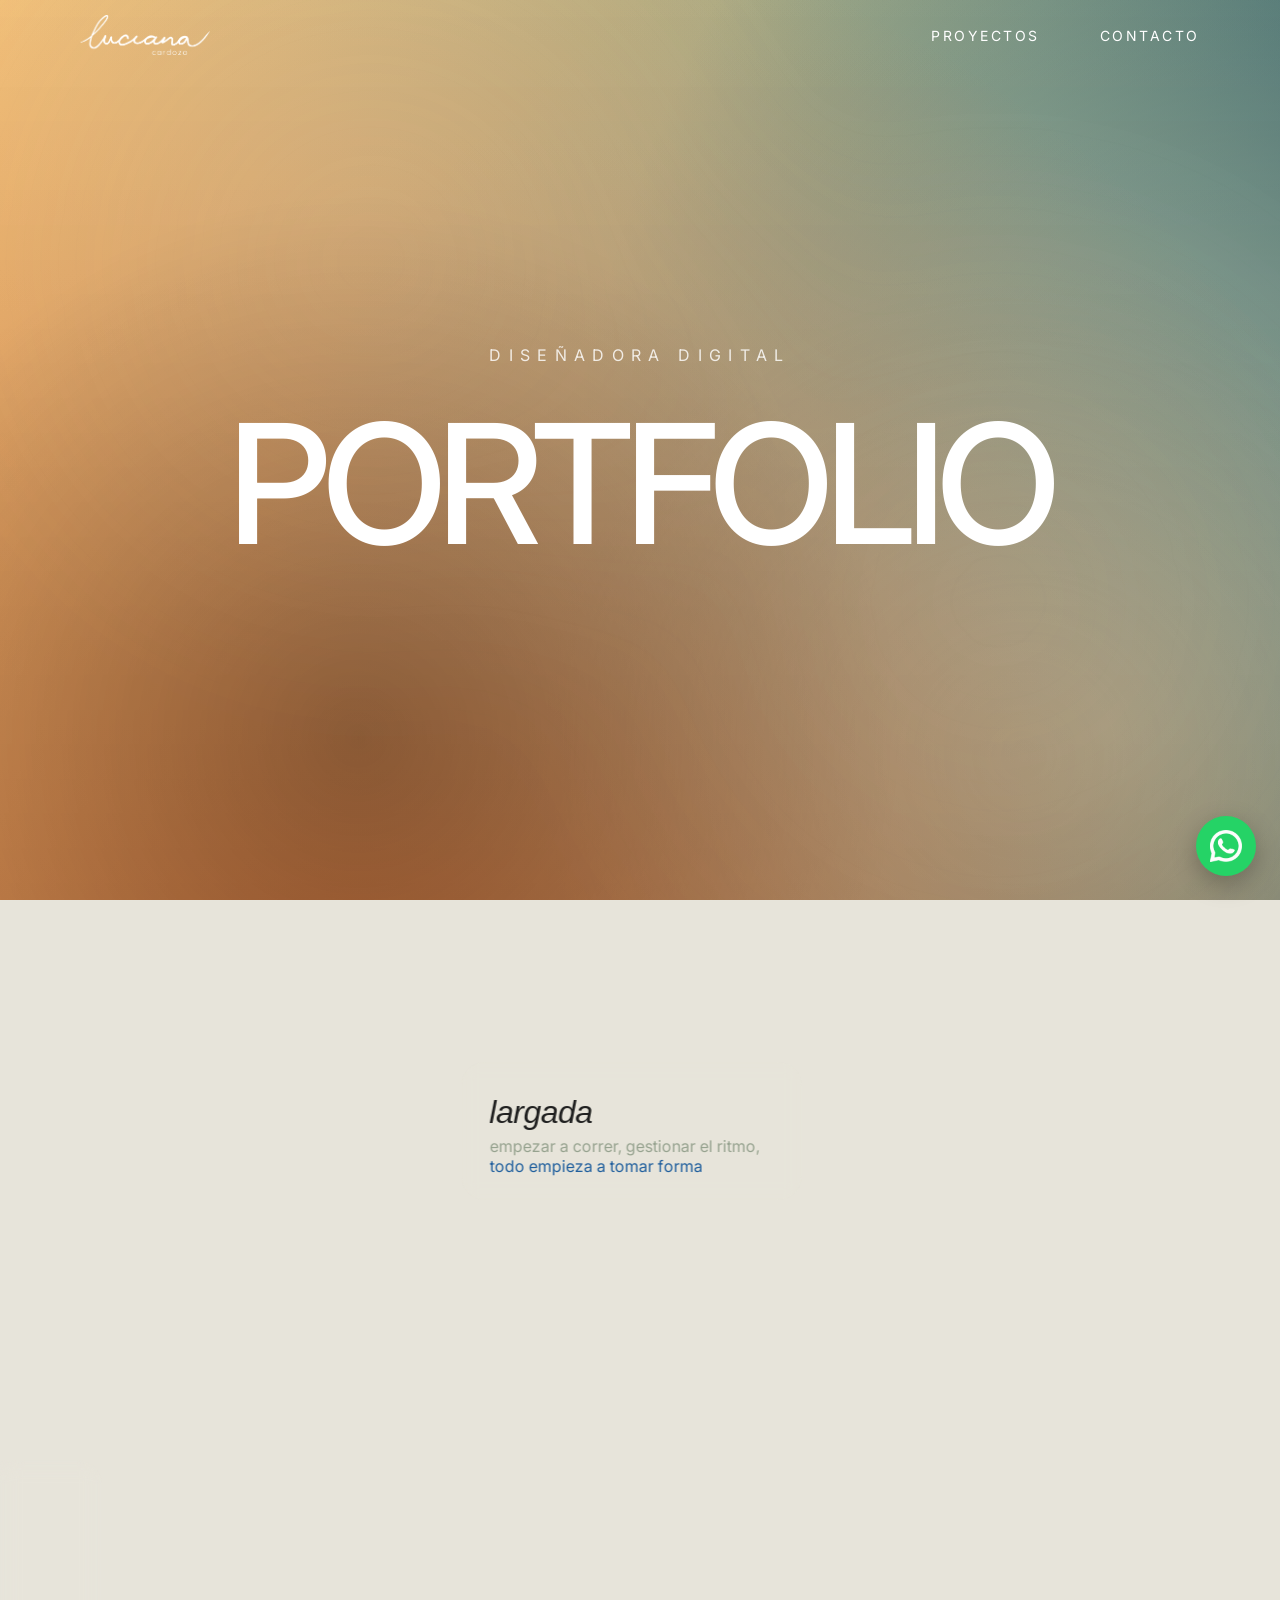
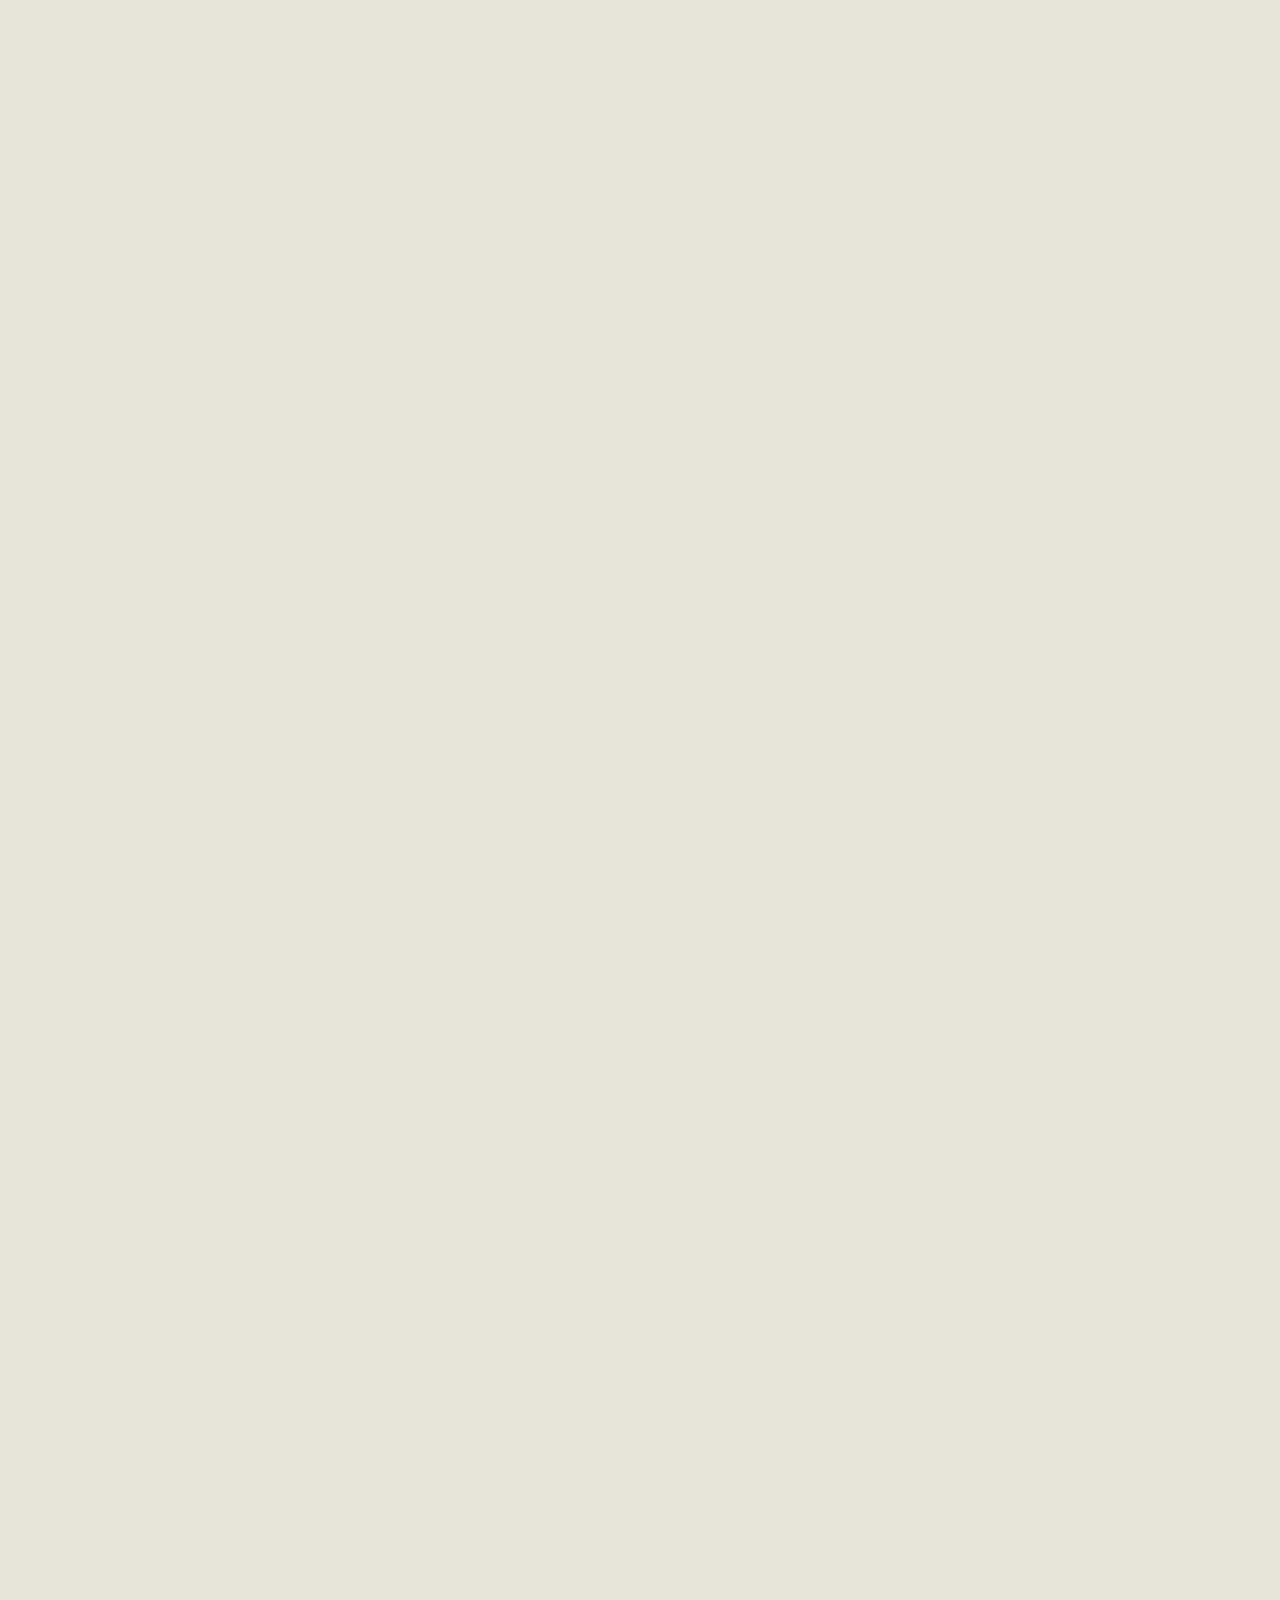
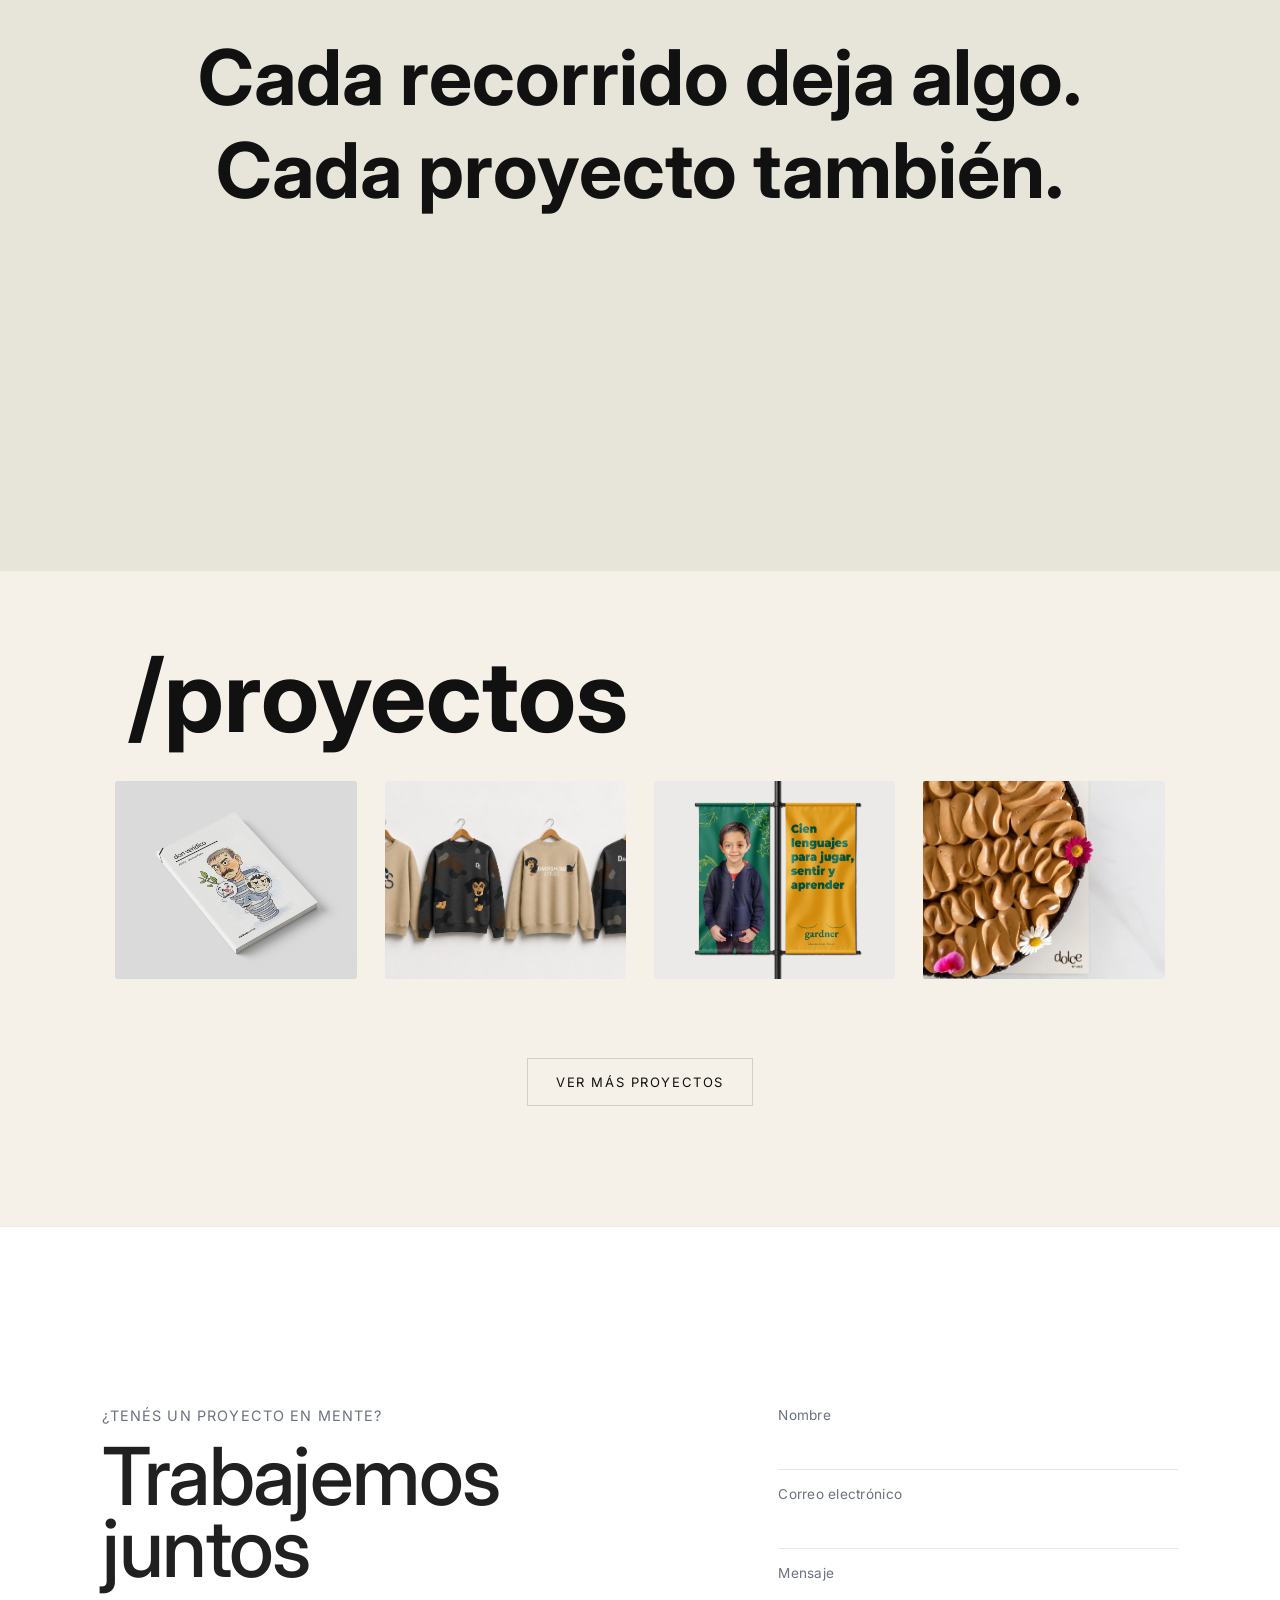
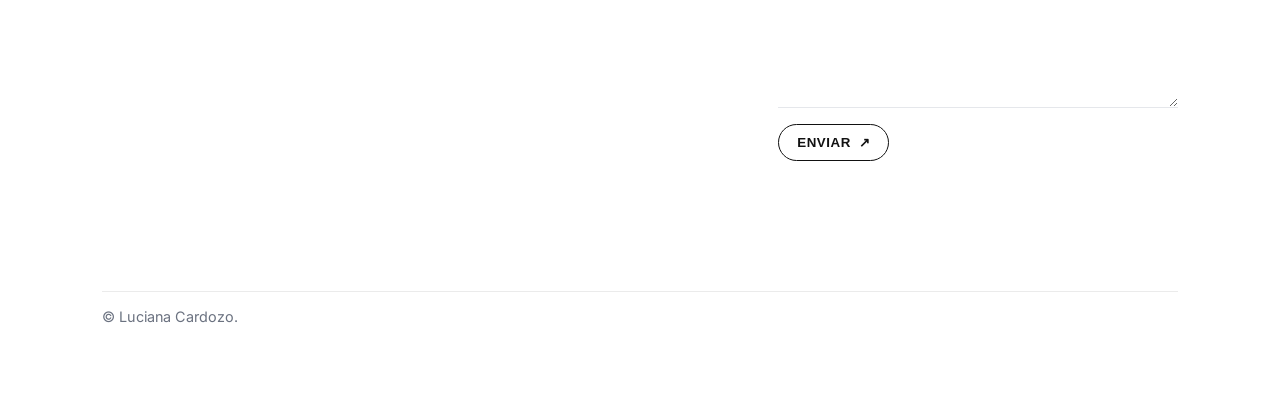
==== commit c3db8764: "ultimooooo 2" ====
--- a/index.html
+++ b/index.html
@@ -161,7 +161,7 @@
 
         <div class="proyectos-track">
             <article class="proyecto-card card-1">
-                <a href="/HTML/proyecto1.html">
+                <a href="/HTML/juceca.html">
                     <div class="proyecto-img">
                         <img src="imgs/PORTADA LIBRO.jpg" alt="portada del proyecto 1, libro con ilustración de JUCECA">
                     </div>
@@ -171,7 +171,7 @@
             </article>
 
             <article class="proyecto-card card-2">
-                <a href="/HTML/proyecto2.html">
+                <a href="/HTML/buzosPersonalizados.html">
 
                     <div class="proyecto-img">
                         <img src="imgs/buzos/buzos_portada.png" alt="">
@@ -182,7 +182,7 @@
             </article>
 
             <article class="proyecto-card card-3">
-                <a href="/HTML/proyecto3.html">
+                <a href="/HTML/jugarteGardner.html">
                     <div class="proyecto-img">
                         <img src="imgs/Gardner/1x/Portada2-100.jpg" alt="Poster via publica Colegio Gardner">
                     </div>
@@ -192,7 +192,7 @@
             </article>
 
             <article class="proyecto-card card-4">
-                <a href="/HTML/proyecto4.html">
+                <a href="/HTML/DolceByVale.html">
                     <div class="proyecto-img">
                         <img src="imgs/Dolce by Vale/Foto torta instagram.jpg"
                             alt="Chocotorta con base con logo de Dolce by Vale">
--- a/estilos.css
+++ b/estilos.css
@@ -820,6 +820,66 @@
     letter-spacing:0.28em;
   }
 
+  /* HOME MOBILE: recorrido vertical por checkpoints */
+  .race{
+    height:auto;
+    min-height:auto;
+    padding:80px 0 90px;
+    background:var(--beige);
+  }
+
+  .horizontal{
+    position:relative;
+    top:auto;
+    height:auto;
+    width:100%;
+    display:flex;
+    flex-direction:column;
+    align-items:stretch;
+    gap:34px;
+    padding:0 20px;
+    transform:none !important;
+    overflow:hidden;
+  }
+
+  .line-container{
+    display:none !important;
+  }
+
+  .checkpoint{
+    width:min(82vw, 360px);
+    min-width:0;
+    margin:0 !important;
+    padding:22px 22px;
+    border-radius:22px;
+    background:rgba(255, 255, 255, 0.173);
+    box-shadow:0 18px 42px rgba(0,0,0,0.06);
+  }
+
+  .checkpoint:nth-of-type(odd){
+    align-self:flex-start;
+  }
+
+  .checkpoint:nth-of-type(even){
+    align-self:flex-end;
+  }
+
+  .checkpoint h2{
+    font-size:clamp(30px, 11vw, 46px);
+    line-height:1.15;
+  }
+
+  .checkpoint p,
+  .checkpoint .note,
+  .checkpoint .dark{
+    font-size:15px;
+    line-height:1.55;
+  }
+
+  .checkpoint.meta.visible{
+    margin:0 !important;
+  }
+
   .ver-mas-wrapper{
     margin-top:40px;
     padding:0 20px;
@@ -1068,7 +1128,56 @@
     padding:0 20px 24px;
   }
 
+  .checkpoint.visible:first-of-type{
+    background-color: transparent;
+    box-shadow: none;
+    
+  }
+
+  .checkpoint.visible:first-of-type p{
+    font-size: clamp(36px, 10vw, 50px);
+    text-align: center;
+  } 
+
+  .checkpoint.visible h2{
+    font-size:clamp(30px, 9vw, 46px);
+    padding-bottom: 10px;
+  }
+
   .proyectos-preview .proyecto-card{
     aspect-ratio:1.35 / 1;
   }
-}
+
+  .footer__inner{
+    grid-template-columns:1fr;
+    gap:42px;
+  }
+
+  .footer__title{
+    font-size:clamp(52px, 16vw, 74px);
+    line-height:0.92;
+    letter-spacing:-0.04em;
+    word-break:normal;
+    overflow-wrap:normal;
+    max-width:100%;
+  }
+
+  h4.footer-title {
+    font-size:10px;
+    line-height:0.9;
+    letter-spacing:-0.02em;
+    font-weight:500;
+    color:#202020;
+    text-align:center;
+  }
+
+  .boceto-caption,
+  .boceto-caption--right,
+  .boceto-caption--left{
+    display:none !important;
+    visibility:hidden !important;
+    opacity:0 !important;
+  }
+
+  
+}
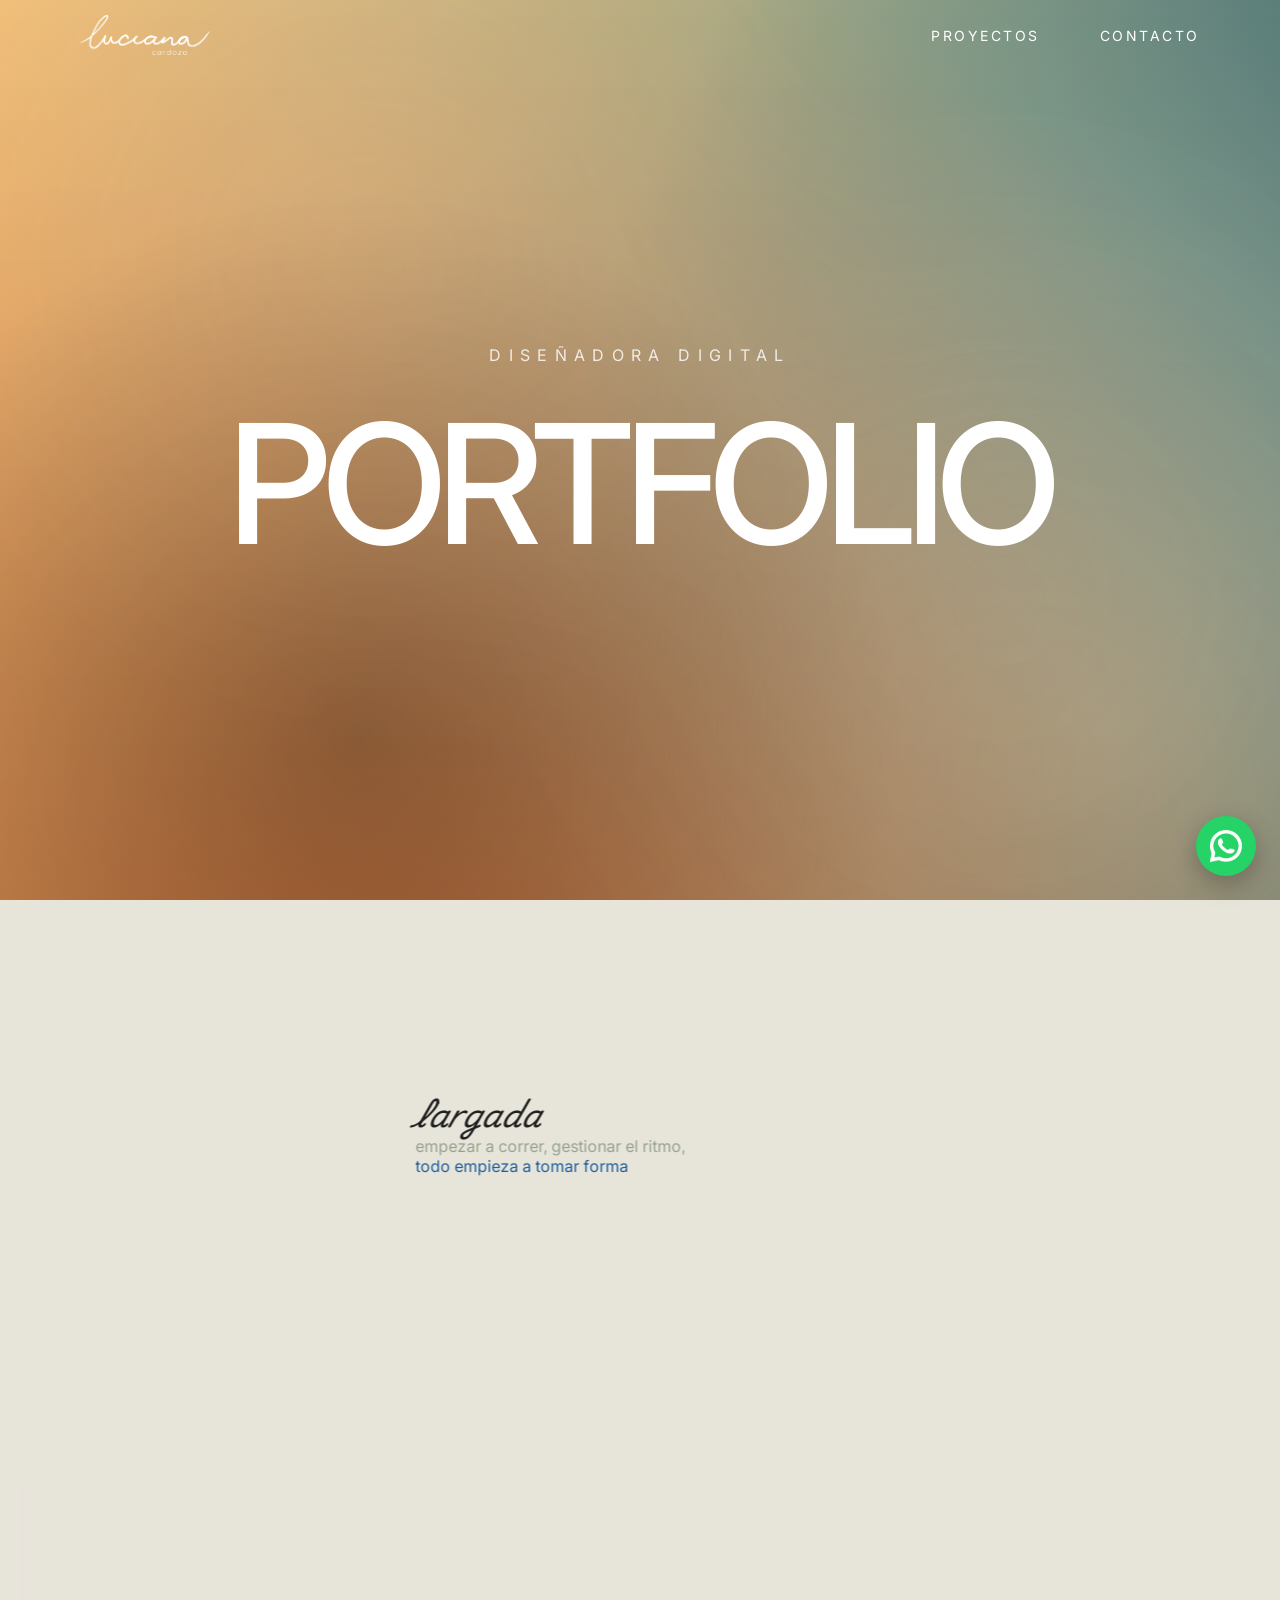
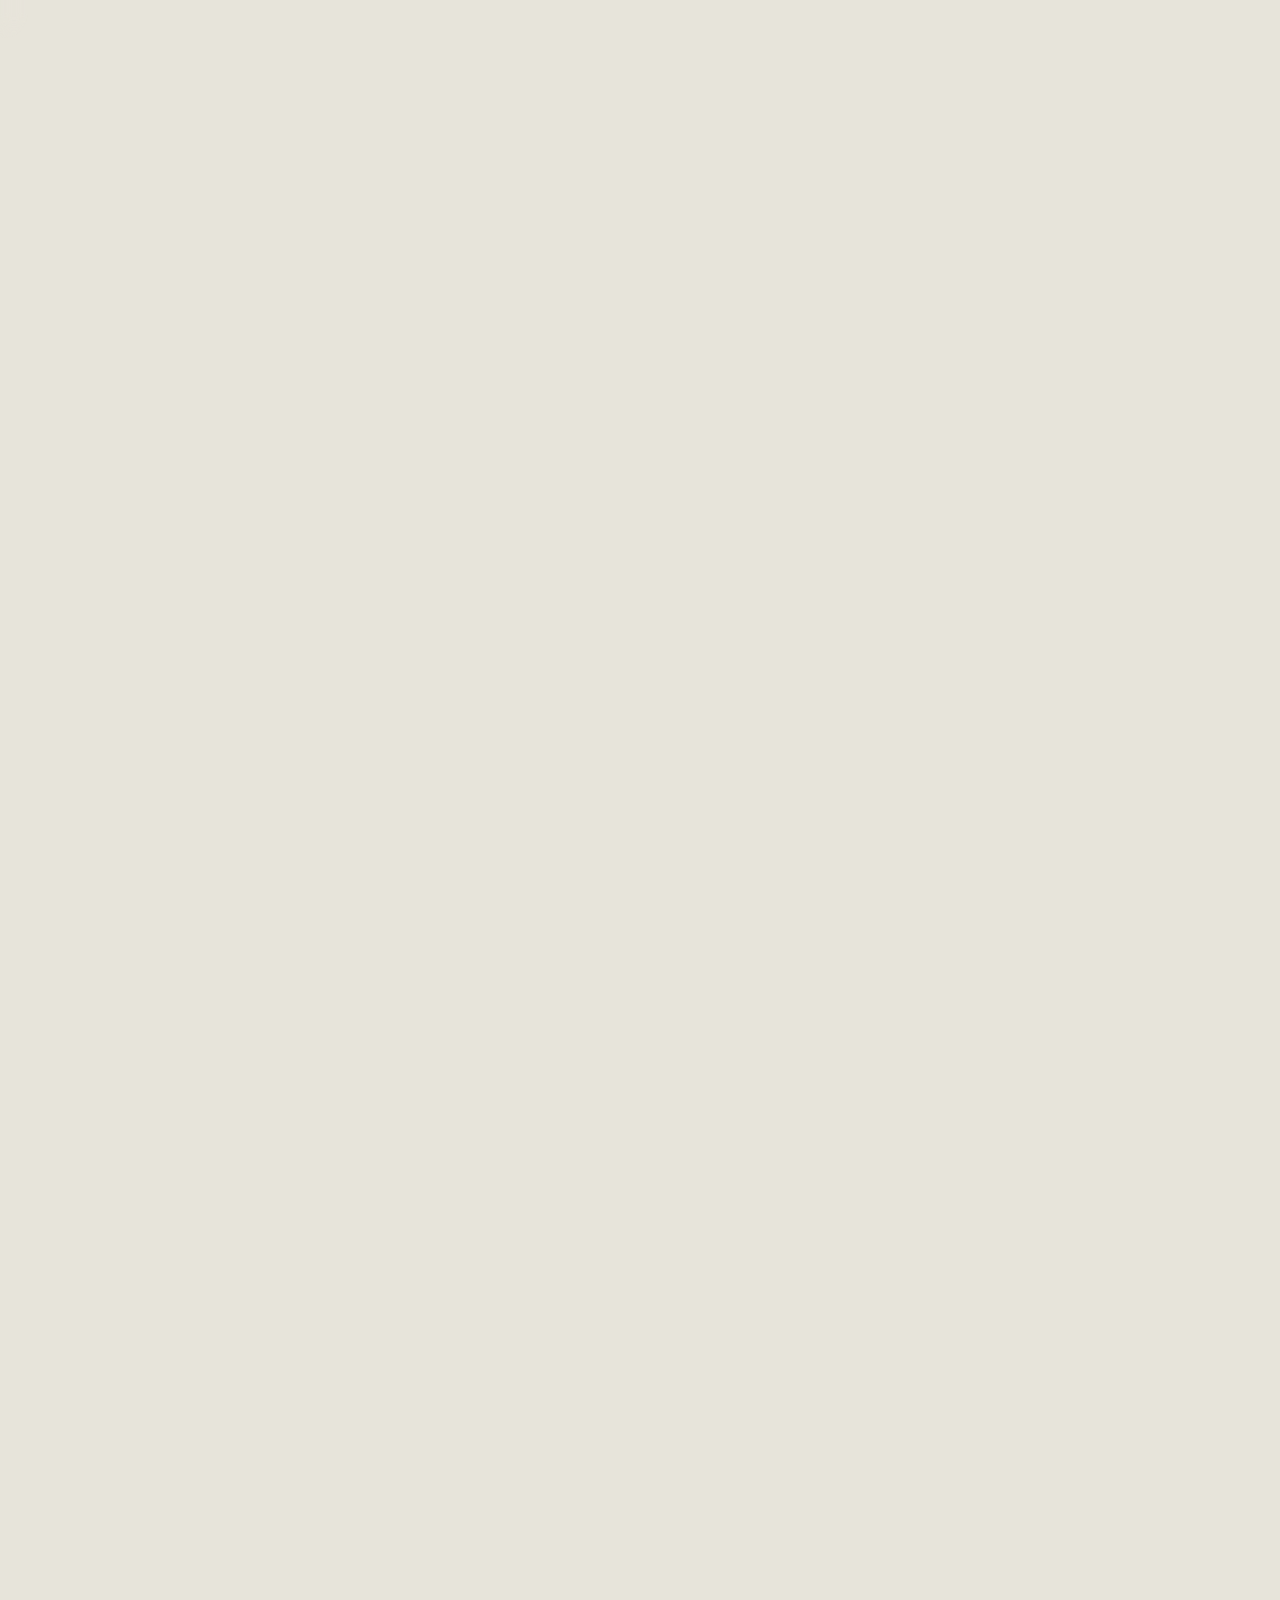
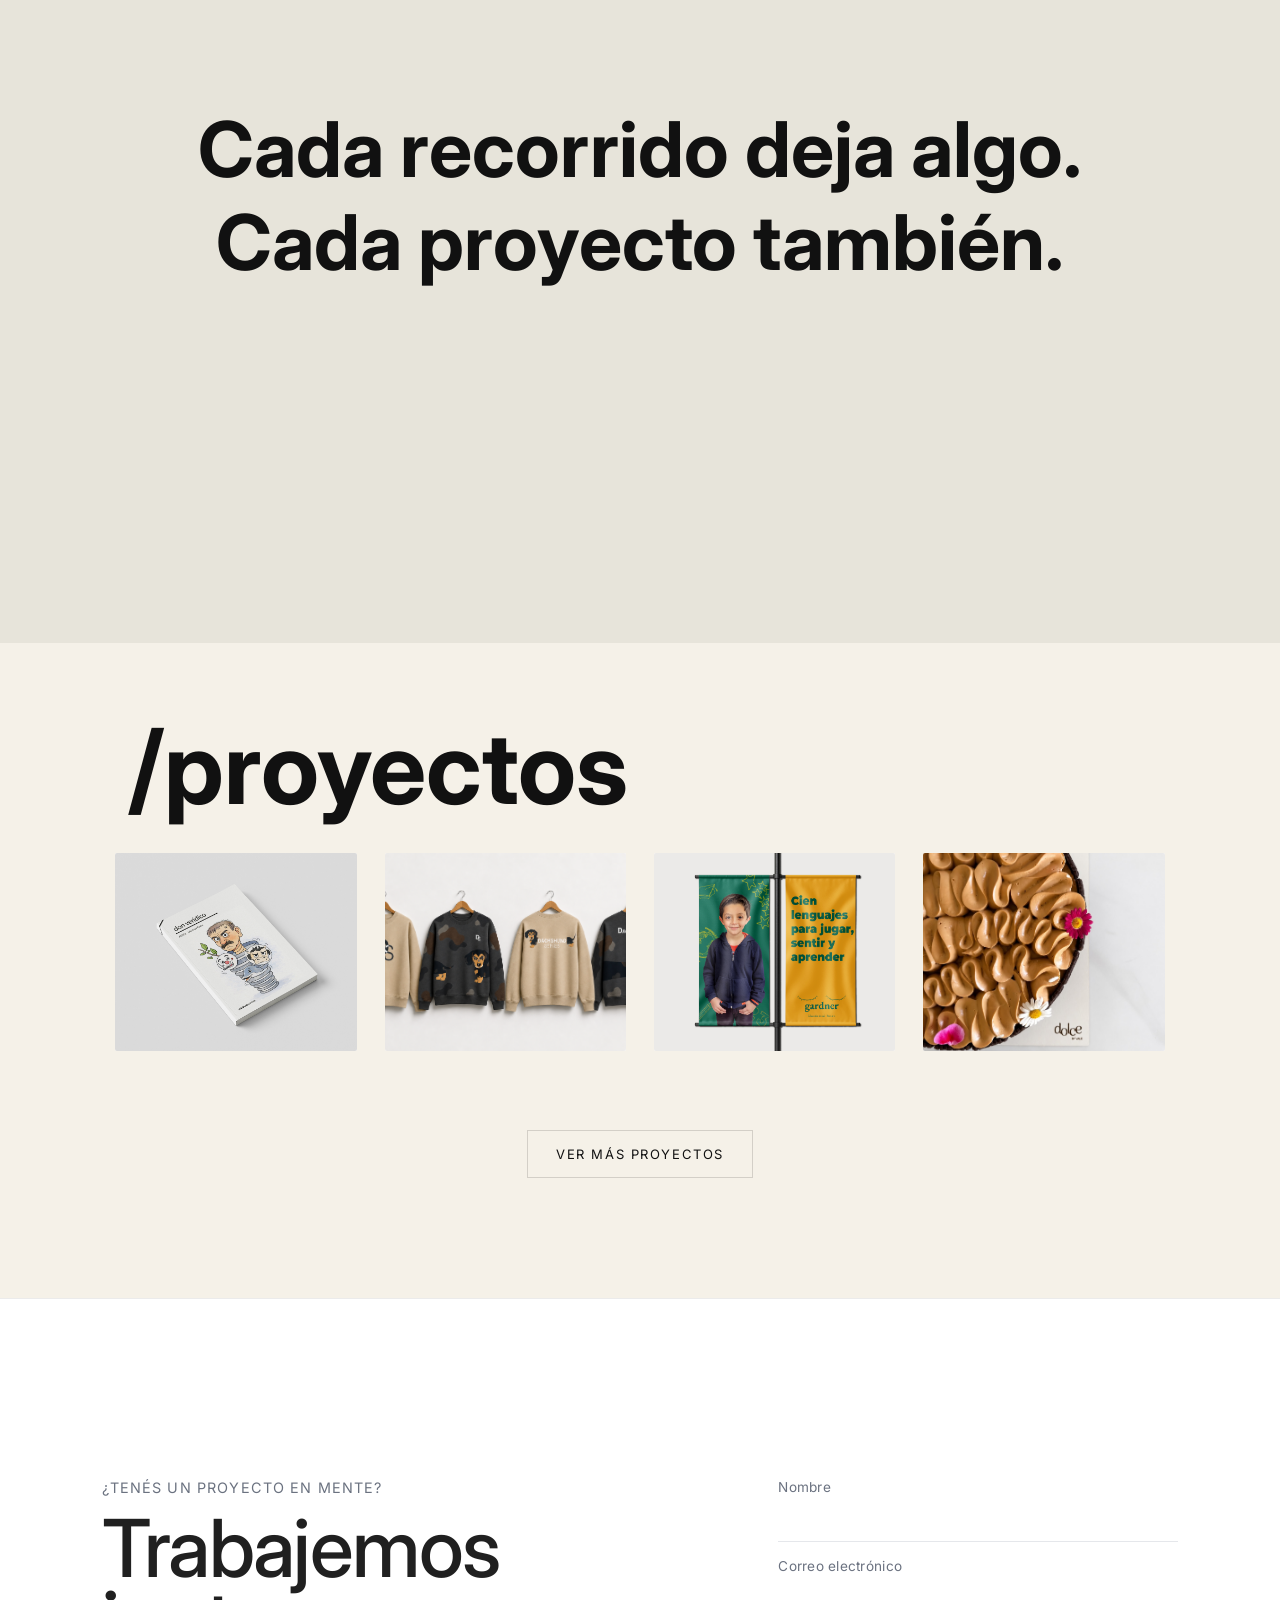
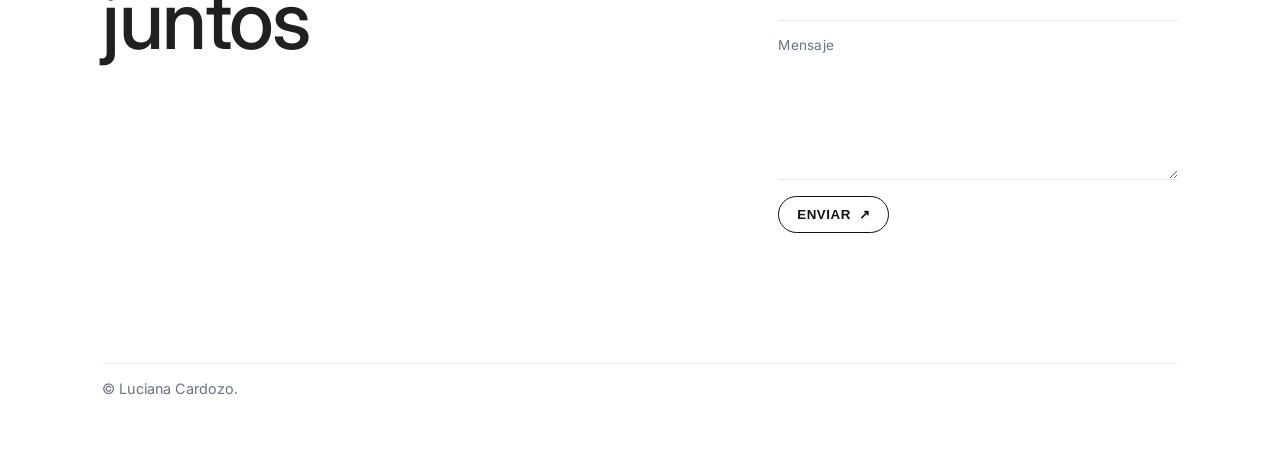
==== commit 4f668dad: "links tipografia" ====
--- a/index.html
+++ b/index.html
@@ -5,11 +5,12 @@
     <meta charset="UTF-8">
     <meta name="viewport" content="width=device-width, initial-scale=1.0">
     <title>Luciana Cardozo</title>
+    <link rel="preconnect" href="https://fonts.googleapis.com">
+    <link rel="preconnect" href="https://fonts.gstatic.com" crossorigin>
+    <link
+        href="https://fonts.googleapis.com/css2?family=Cormorant+Garamond:wght@400;500;600&family=Inter:wght@300;400;500;600;700&family=Playwrite+DK+Loopet:wght@100..400&display=swap"
+        rel="stylesheet">
     <link rel="stylesheet" href="estilos.css">
-    <link
-        href="https://fonts.googleapis.com/css2?family=Playfair+Display:wght@400;600&family=Inter:wght@400;500&family=Libre+Baskerville:wght@400;700&display=swap"
-        rel="stylesheet">
-    <link href="https://fonts.googleapis.com/css2?family=Cormorant+Garamond:wght@400;500&display=swap" rel="stylesheet">
 </head>
 
 <body>
@@ -126,7 +127,7 @@
                 <p class="design">gestionar problemas</p>
             </div>
 
-            <div class="checkpoint checkpoint-adaptacion">
+            <div class="checkpoint">
                 <h2>adaptación</h2>
                 <p class="run">conectar con el entorno</p>
                 <p class="design">saber ajustar el proyecto</p>
@@ -275,4 +276,4 @@
     <script src="codigo.js"></script>
 </body>
 
-</html>+</html>
--- a/estilos.css
+++ b/estilos.css
@@ -38,11 +38,6 @@
   display:flex;
   align-items:center;
 }
-
-/* NAV TRANSPARENTE + DEGRADÉ FIJO CON BLUR */
-/* header{
-  transition: background 0.4s ease, backdrop-filter 0.4s ease, box-shadow 0.4s ease;
-} */
 
 header.scrolled{
   background: linear-gradient(
@@ -146,7 +141,6 @@
 }
 
 
-/* HERO */
 .hero{
   position:relative;
   width:100%;
@@ -378,7 +372,6 @@
   margin:0 auto;
 }
 
-/* SCROLL HORIZONTAL */
 .race{
   height:380vh;
 }
@@ -395,7 +388,6 @@
   will-change:transform;
 }
 
-/* LINEA */
 .line-container{
   position:absolute;
   width:600vw;
@@ -424,7 +416,6 @@
     stroke-linejoin: round;
 }
 
-/* CHECKPOINTS */
 .checkpoint{
    font-family:"Inter", sans-serif;
   min-width:340px;
@@ -480,25 +471,6 @@
   margin-left:18vh;
 }
 
-/* INTRO TEXTO INICIAL (animación como primer checkpoint) */
-.intro-start{
-  opacity:0;
-  transform:translateY(60px) scale(0.96);
-  filter: blur(6px);
-  transition:
-    opacity 0.8s ease,
-    transform 0.8s cubic-bezier(0.22, 1, 0.36, 1),
-    filter 0.8s ease;
-}
-
-.intro-start.visible{
-  opacity:1;
-  transform:translateY(0) scale(1);
-  filter: blur(0);
-}
-
-
-
 .big{
   font-size:50px;
   margin-left: 0px;
@@ -521,14 +493,6 @@
   color:var(--naranja);
 }
 
-/* efecto clima */
-.dark{
-  background:rgba(0,0,0,0.03);
-  padding:20px;
-  border-radius:10px;
-}
-
-/* cierre */
 .cierre{
   height:60vh;
   
@@ -557,7 +521,6 @@
   margin-bottom:40px;
 }
 
-/* Updated .proyecto-card */
 .proyecto-card{
   width:320px;
   min-width:320px;
@@ -580,7 +543,6 @@
   color:#666;
 }
 
-/* Updated .proyecto-card a */
 .proyecto-card a{
   text-decoration:none;
   user-select:none;
@@ -608,12 +570,10 @@
   display:none;
 }
 
-/* Updated .proyecto-card:hover */
 .proyecto-card:hover{
   transform:translateY(-4px);
 }
 
-/* Updated .proyecto-img */
 .proyecto-img{
   height:100%;
   width:100%;
@@ -621,7 +581,6 @@
   background:#f4f4f4;
 }
 
-/* Updated .proyecto-img img */
 .proyecto-img img{
   width:100%;
   height:100%;
@@ -636,7 +595,6 @@
   filter:brightness(.45);
 }
 
-/* Updated .proyecto-card h3 */
 .proyecto-card h3{
   position:absolute;
   left:24px;
@@ -653,7 +611,6 @@
   transition:opacity .3s ease, transform .3s ease;
 }
 
-/* Updated .proyecto-card p */
 .proyecto-card p{
   position:absolute;
   left:24px;
@@ -870,8 +827,7 @@
   }
 
   .checkpoint p,
-  .checkpoint .note,
-  .checkpoint .dark{
+  .checkpoint .note{
     font-size:15px;
     line-height:1.55;
   }
@@ -921,17 +877,6 @@
   color:#202020;
   word-break: break-word;
 }
-
-.footer__jump{
-  margin-top: clamp(16px, 3vw, 40px);
-  background: transparent;
-  border: 0;
-  cursor: pointer;
-  line-height: 0;
-  color: var(--ink, #111);
-  transition: transform .25s ease;
-}
-.footer__jump:hover{ transform: translate(4px, -4px) rotate(-8deg); }
 
 .footer__side{ display: grid; gap: 24px; }
 .footer__metaTitle{
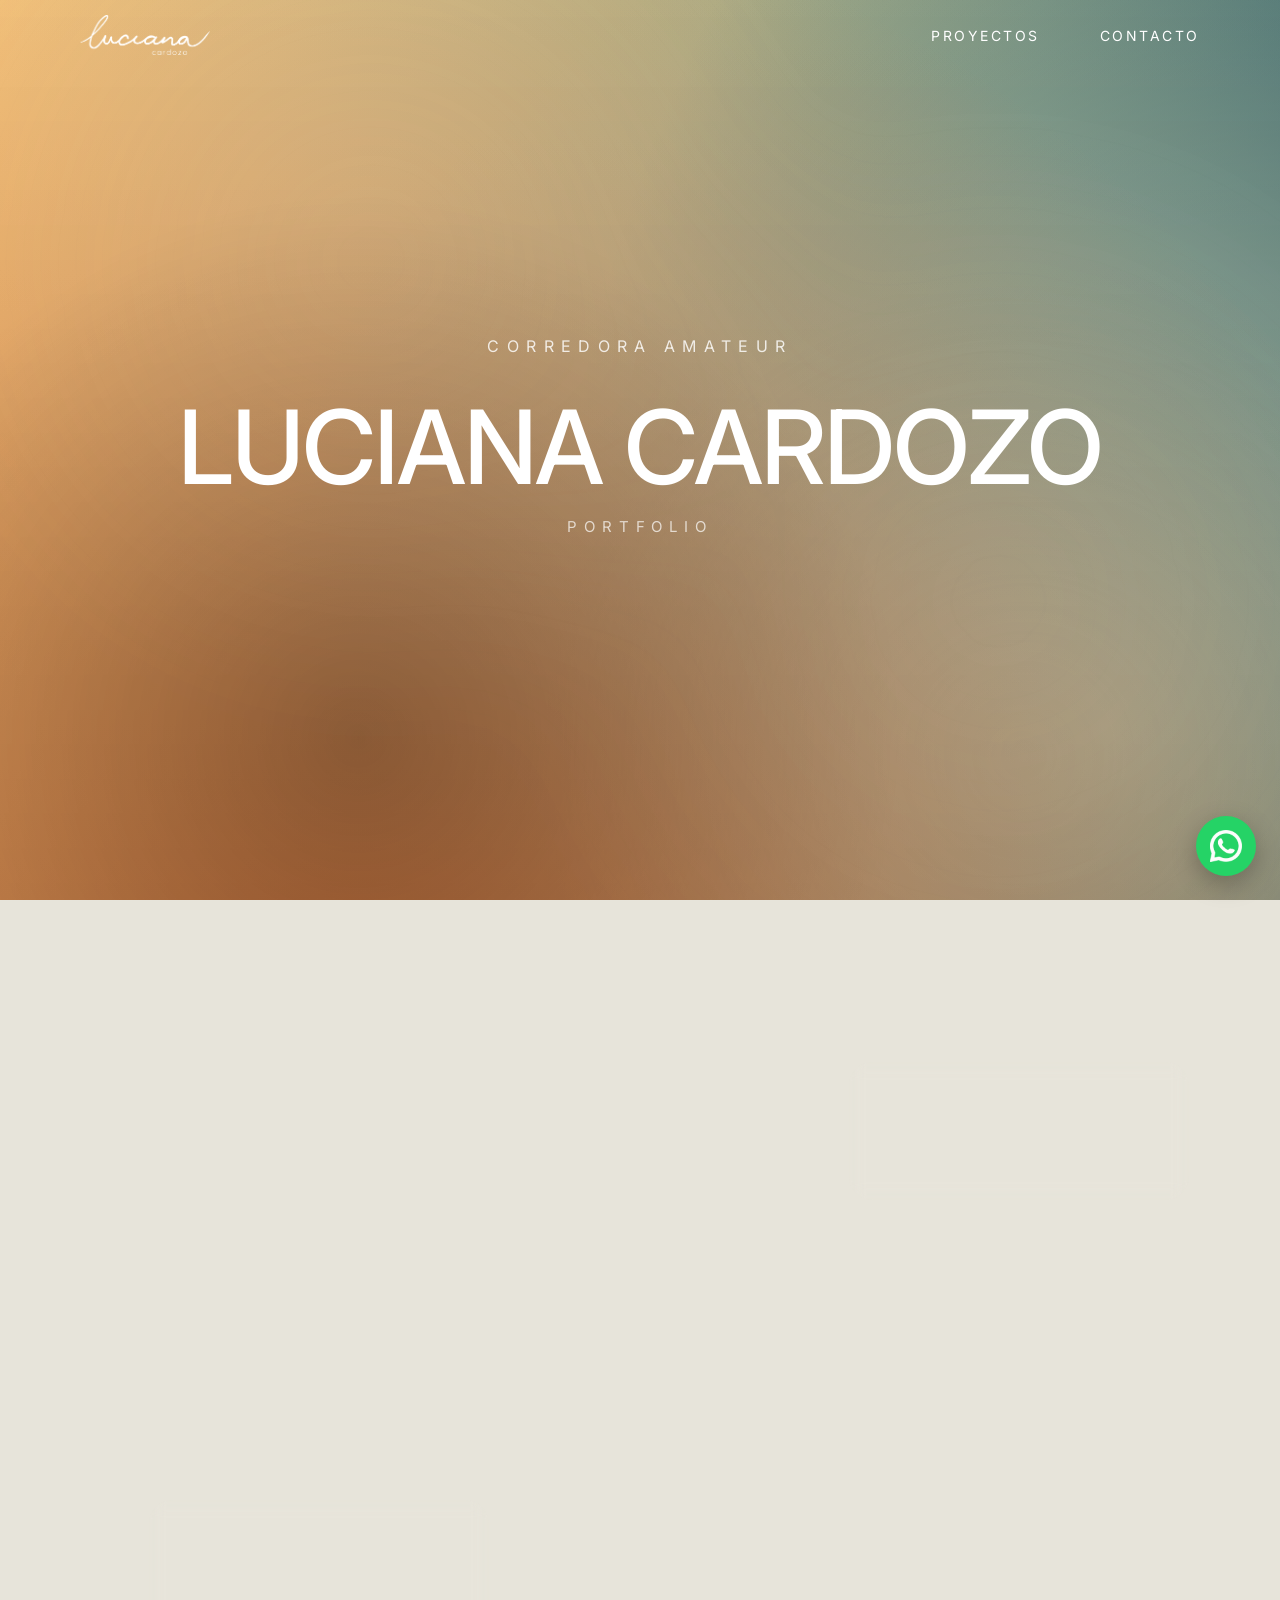
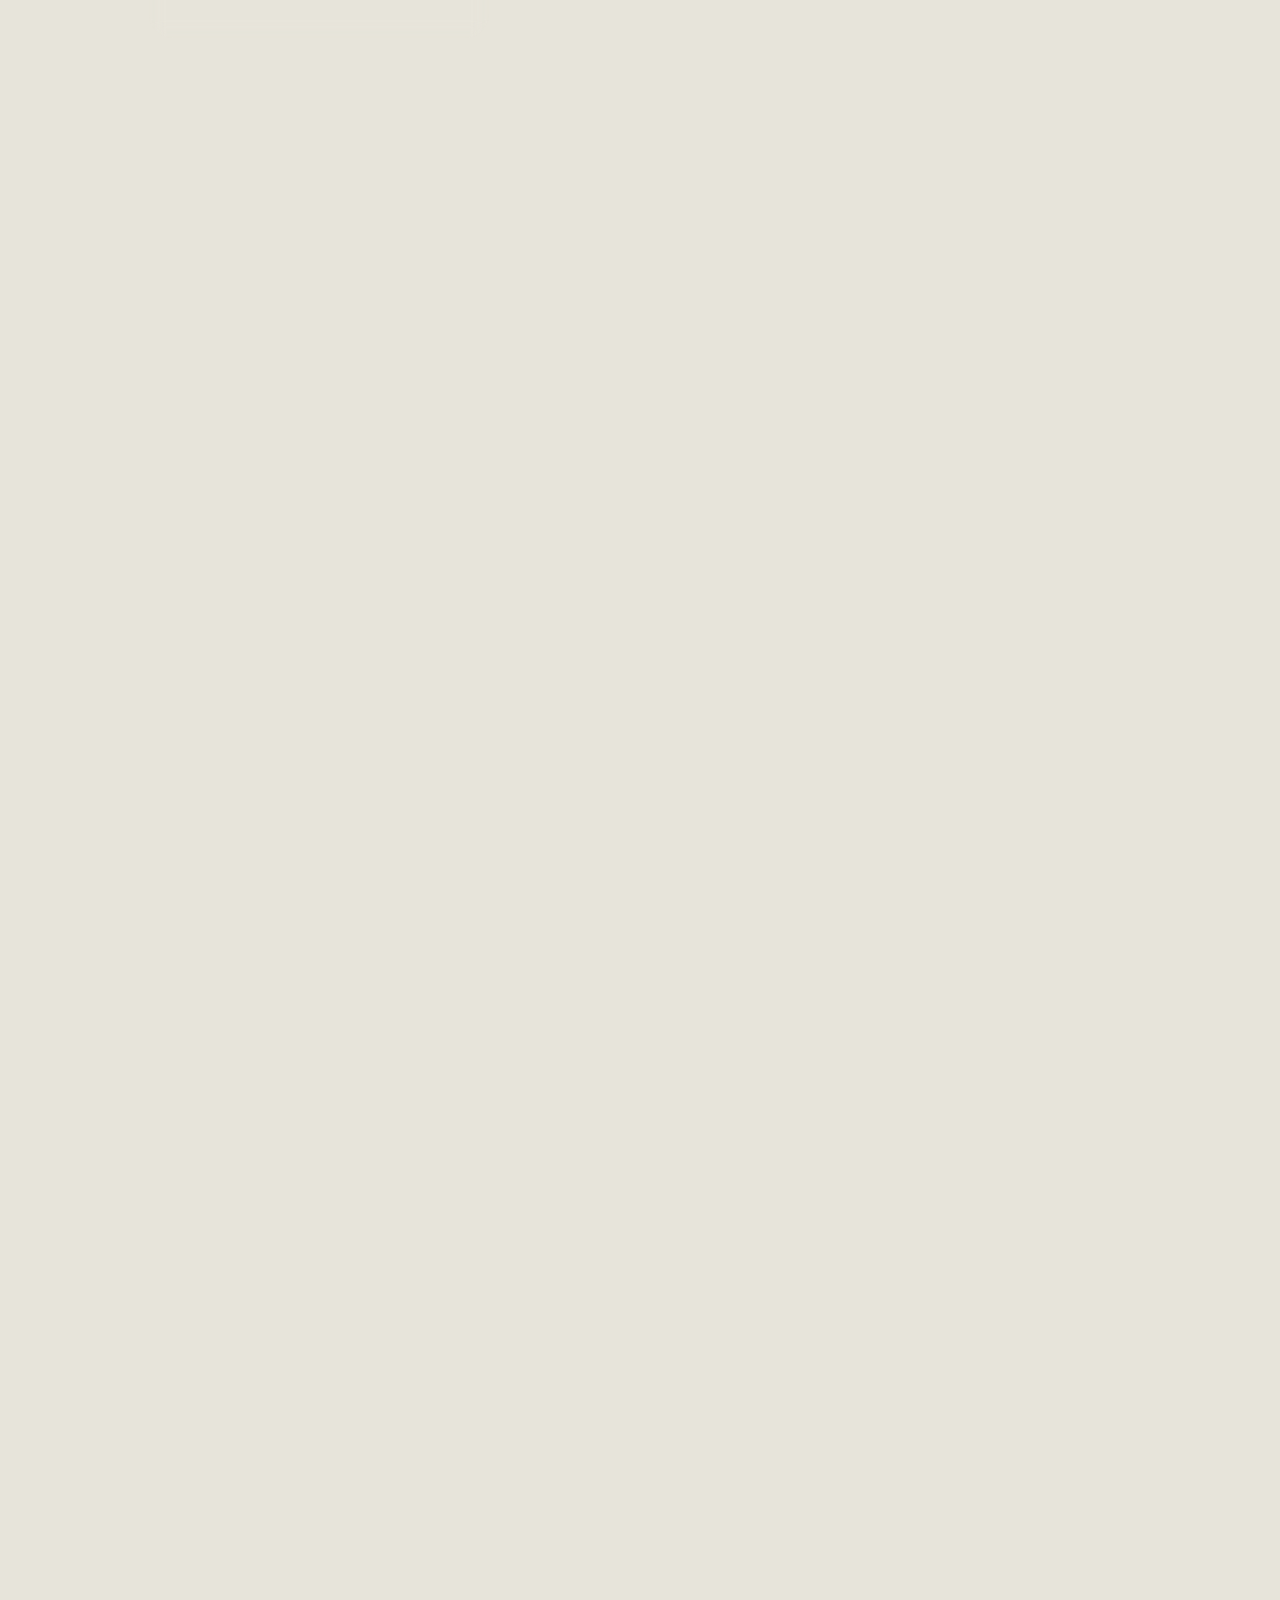
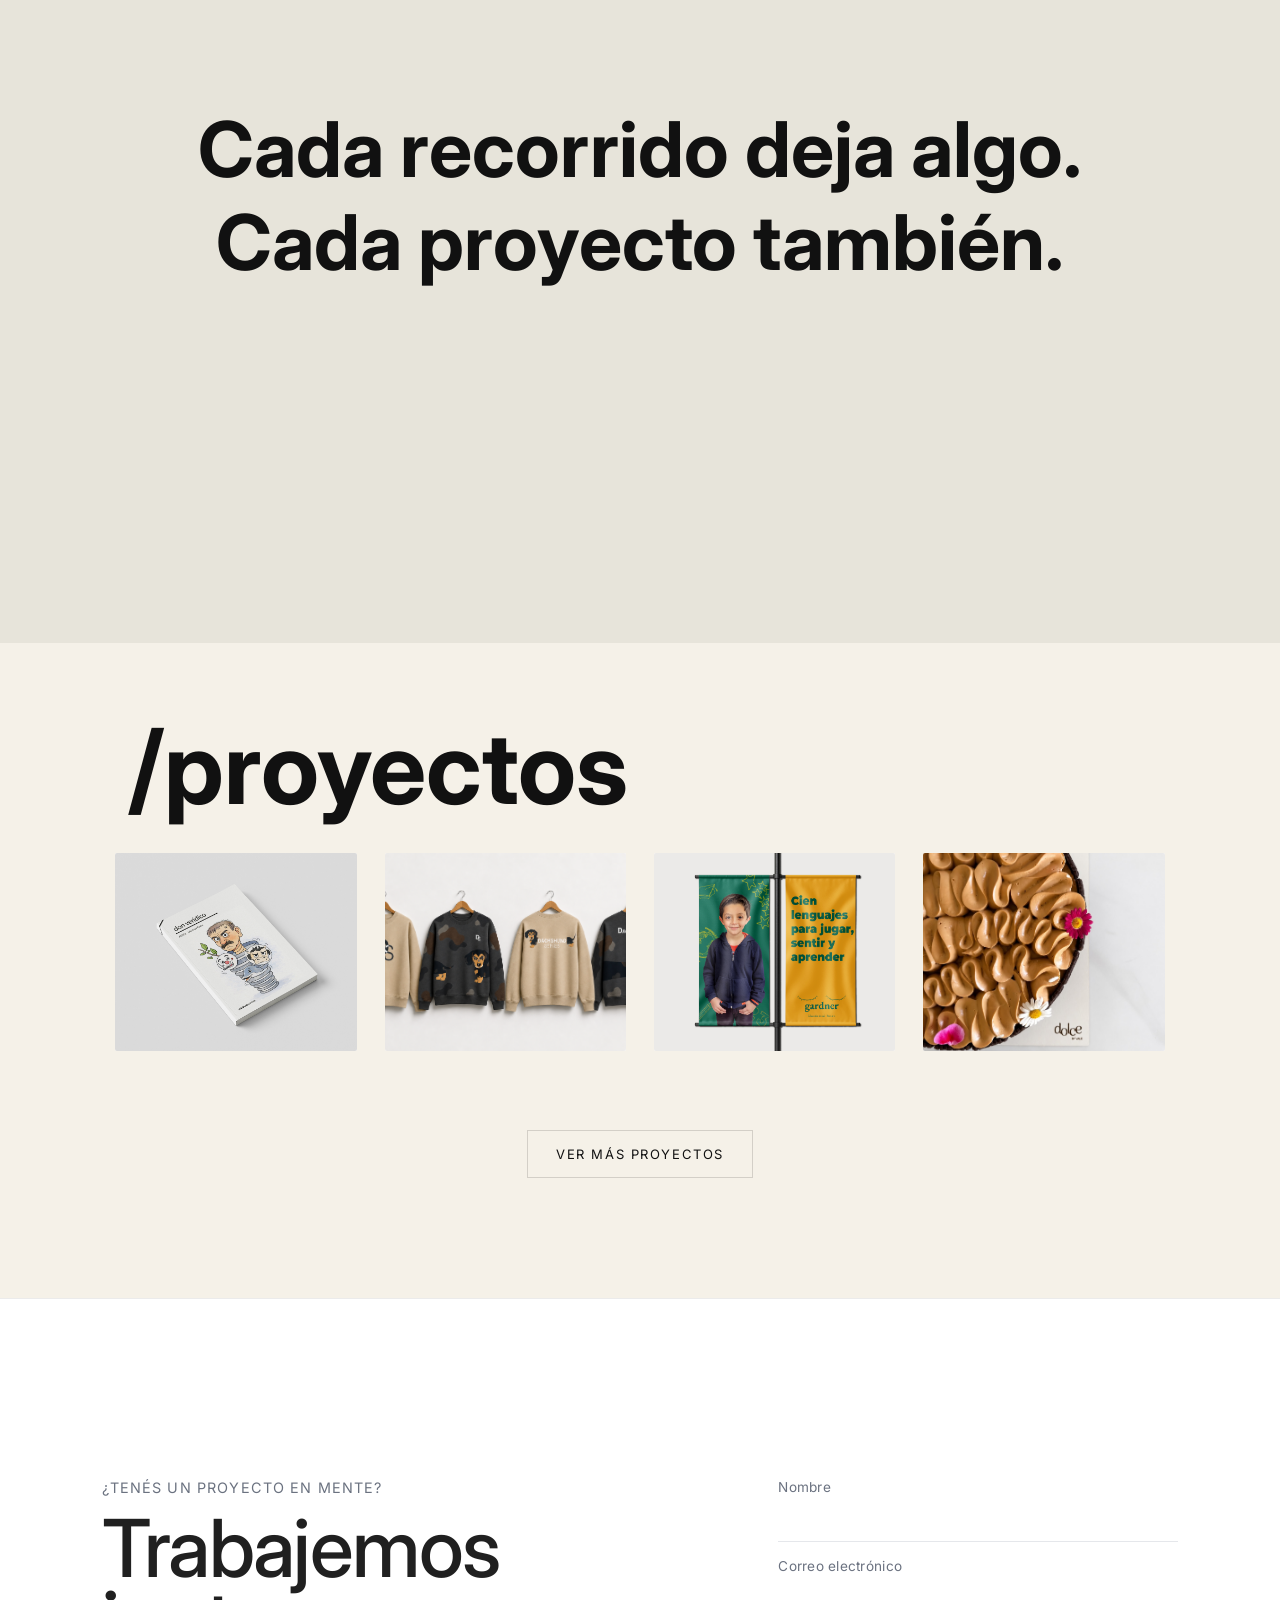
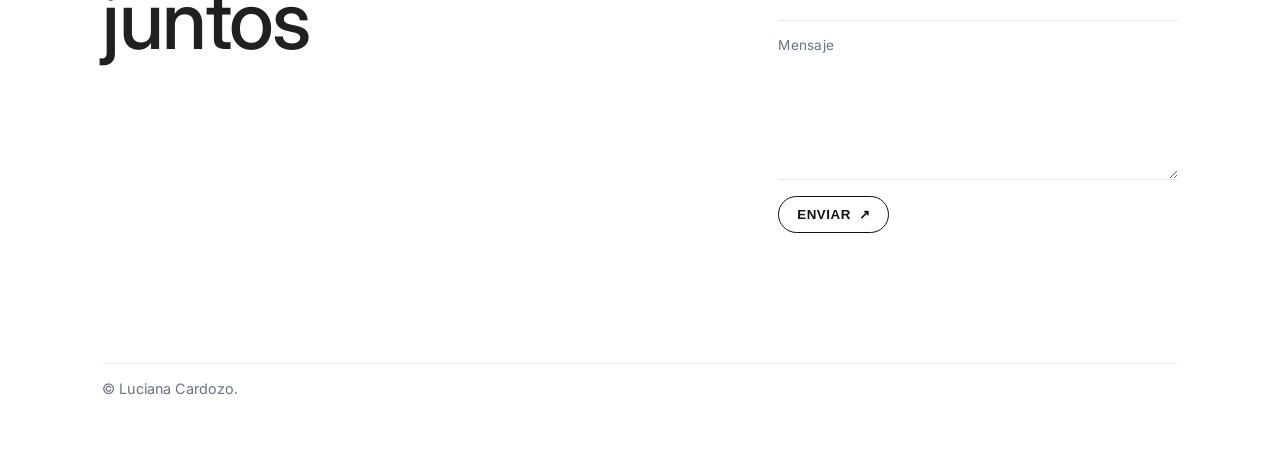
==== commit 4b79835f: "hero con mi nombre" ====
--- a/index.html
+++ b/index.html
@@ -48,11 +48,11 @@
             <div class="hero-rotating-text">
                 <span class="word active">diseñadora digital</span>
                 <span class="word">corredora amateur</span>
-                <span class="word">dirección creativa</span>
                 <span class="word">programación web</span>
             </div>
 
-            <h1 class="hero-main-title">PORTFOLIO</h1>
+            <h1 class="hero-main-title">LUCIANA CARDOZO</h1>
+            <h3 class="hero-main-subtitle">PORTFOLIO</h3>
 
             <div class="hero-scroll-content">
                 <h2 class="hero-story">
@@ -276,4 +276,4 @@
     <script src="codigo.js"></script>
 </body>
 
-</html>
+</html>
--- a/estilos.css
+++ b/estilos.css
@@ -243,15 +243,19 @@
 }
 
 .hero-main-title{
-  font-size:clamp(72px, 13vw, 180px) !important;
+  font-size:clamp(72px, 8vw, 180px) !important;
   line-height:.85 !important;
-  letter-spacing:-0.055em !important;
+  letter-spacing:-0.02em !important;
   font-weight:500 !important;
   margin:0 !important;
   transition:opacity .55s ease, transform .55s ease;
 }
 
 .hero-main-title.hide{
+  opacity:0;
+  transform:translateY(-28px);
+}
+.hero-main-subtitle.hide{
   opacity:0;
   transform:translateY(-28px);
 }
@@ -316,6 +320,16 @@
 }
 
 
+.hero-main-subtitle{
+  font-family:"Inter", sans-serif;
+  color:rgba(255,255,255,0.7);
+  margin:0 0 28px;
+  letter-spacing:0.46em;
+  text-transform:uppercase;
+  font-size:15px;
+  font-weight:400;
+  margin-top: 25px;
+}
 .subtitle{
   font-family:"Inter", sans-serif;
   color:rgba(255,255,255,0.7);
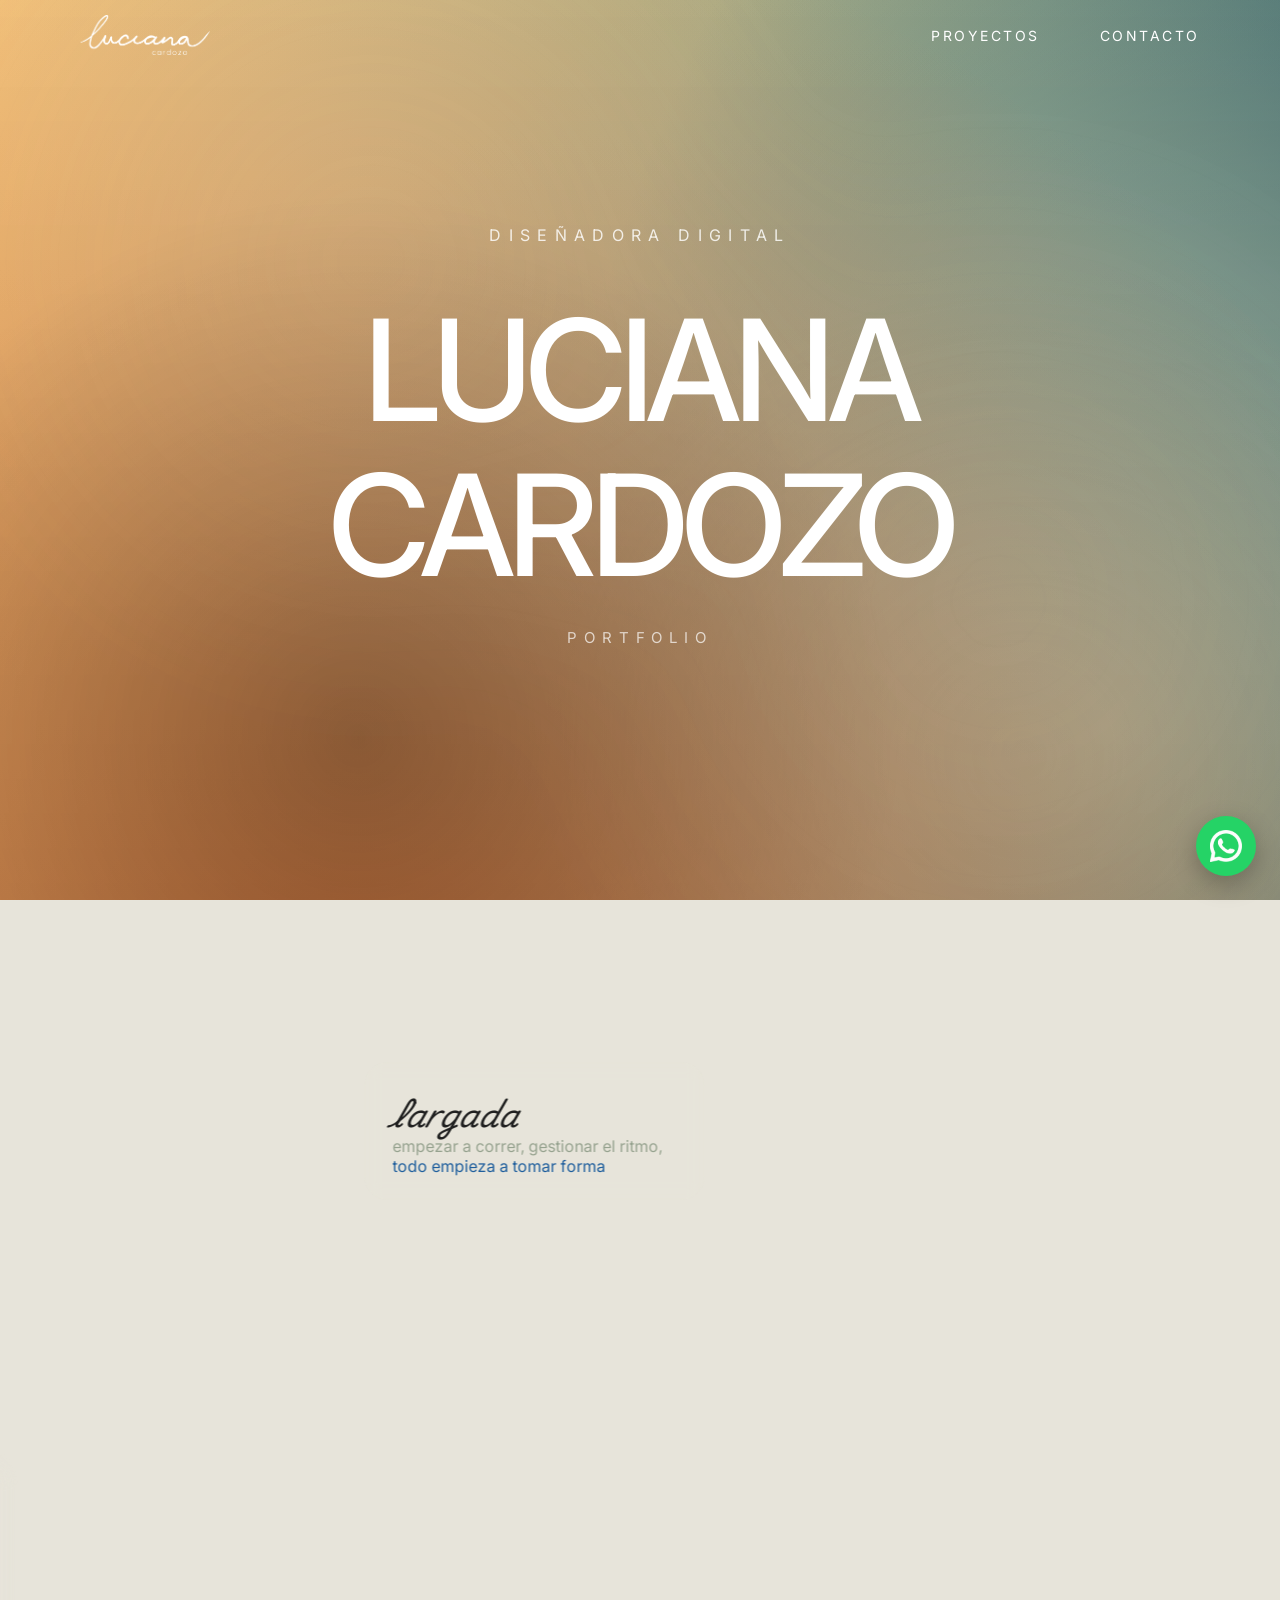
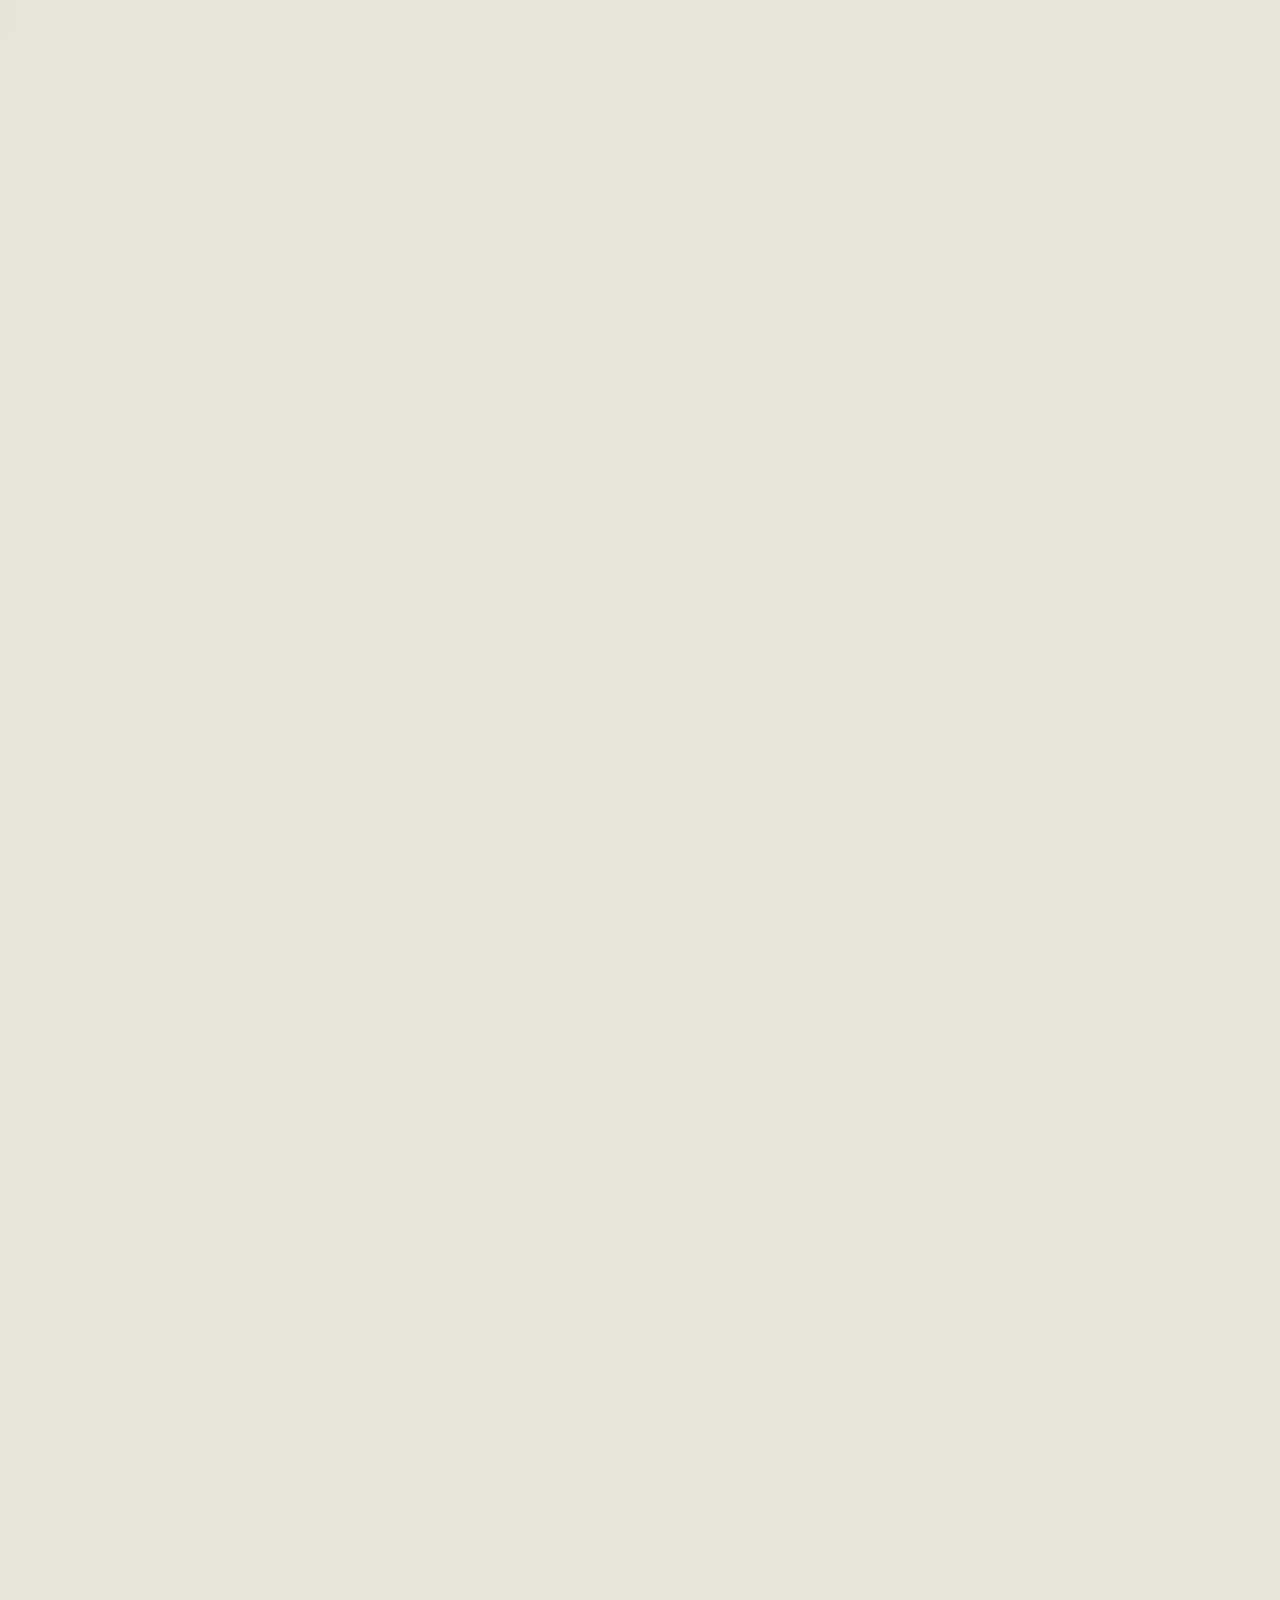
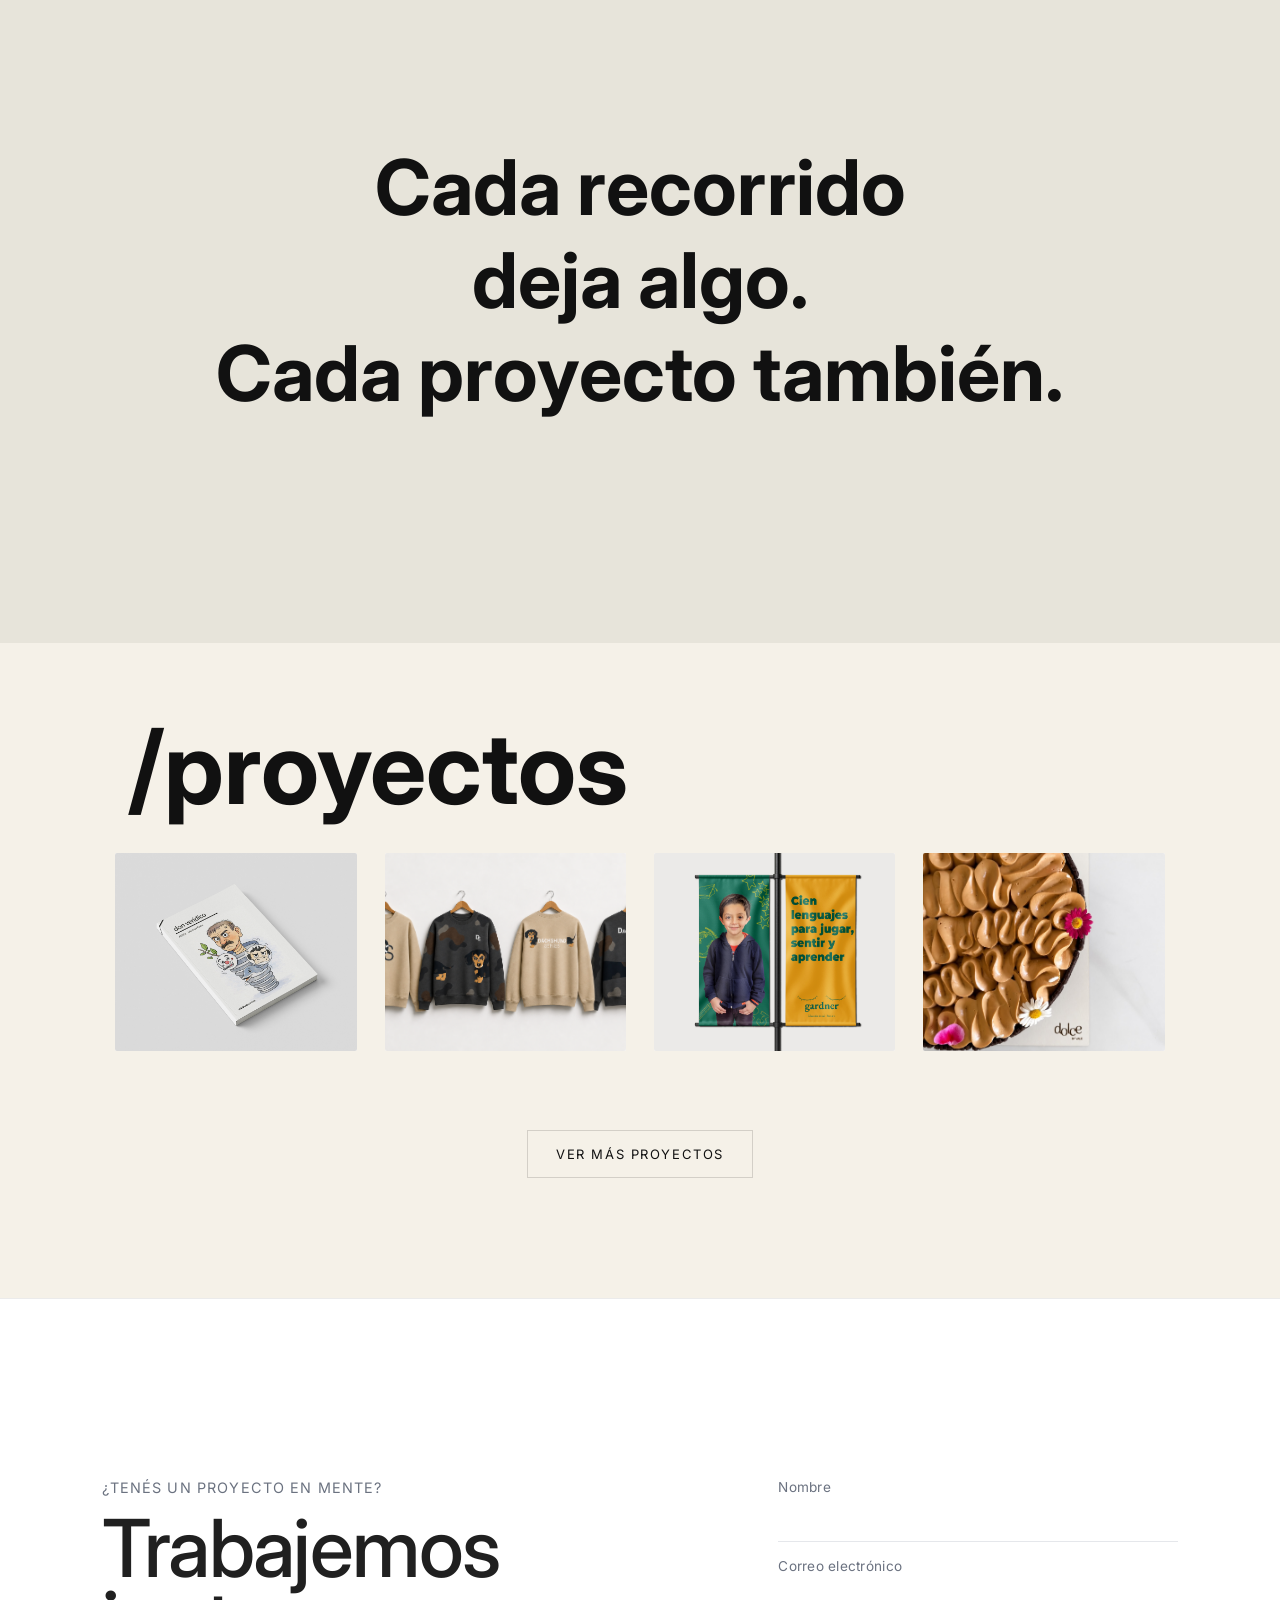
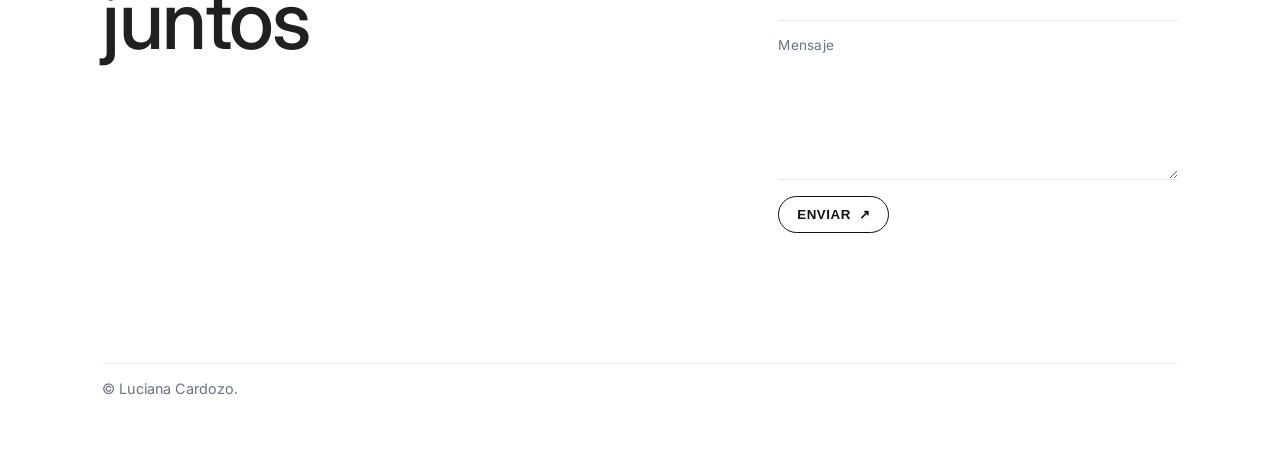
==== commit c3226b9e: "Faltas de ortografías y cositas" ====
--- a/index.html
+++ b/index.html
@@ -57,7 +57,8 @@
             <div class="hero-scroll-content">
                 <h2 class="hero-story">
                     Correr una carrera implica mucho más que correr.<br>
-                    Es algo que requiere planificación, <br>constancia y adaptación.<br>
+                    <span class="hide-on-mobile">Es algo que requiere planificación, <br>constancia y
+                        adaptación.<br></span>
                     El diseño funciona de la misma manera
                 </h2>
 
@@ -136,7 +137,7 @@
             <div class="checkpoint">
                 <h2>proceso</h2>
                 <p class="run">confiar en todo lo planificado</p>
-                <p class="design">cada decisión contruye el resultado</p>
+                <p class="design">cada decisión construye el resultado</p>
             </div>
 
             <div class="checkpoint meta">
@@ -149,7 +150,7 @@
     </section>
 
     <section class="cierre">
-        <h2 class="">Cada recorrido deja algo.<br>Cada proyecto también.</h2>
+        <h2 class="">Cada recorrido<br> deja algo.<br>Cada proyecto también.</h2>
     </section>
 
     <section class="proyectos-preview">
--- a/estilos.css
+++ b/estilos.css
@@ -243,9 +243,9 @@
 }
 
 .hero-main-title{
-  font-size:clamp(72px, 8vw, 180px) !important;
-  line-height:.85 !important;
-  letter-spacing:-0.02em !important;
+  font-size:clamp(112px, 11vw, 172px) !important;
+  line-height:1.1 !important; /* Adjusted line-height for better readability on smaller screens */
+  letter-spacing:-0.05em !important;
   font-weight:500 !important;
   margin:0 !important;
   transition:opacity .55s ease, transform .55s ease;
@@ -289,6 +289,8 @@
   margin-bottom:15px;
   color:#ffffff;
 }
+
+
 
 .hero h1{
   font-family:"Inter", sans-serif;
@@ -513,6 +515,7 @@
   align-items:center;
   justify-content:center;
   text-align:center;
+  padding:3vw;
 }
 
 .cierre h2{
@@ -736,6 +739,10 @@
 
 
 @media (max-width: 768px){
+  .hide-on-mobile{
+    display:none;
+  }
+
   .nav-bar{
     padding:18px 24px;
   }
@@ -780,11 +787,7 @@
     font-size:clamp(58px, 18vw, 92px) !important;
   }
 
-  .hero-story{
-    font-size:clamp(24px, 7vw, 40px);
-    line-height:1.35;
-    letter-spacing:0.06em;
-  }
+ 
 
   .hero-rotating-text .word{
     font-size:13px;
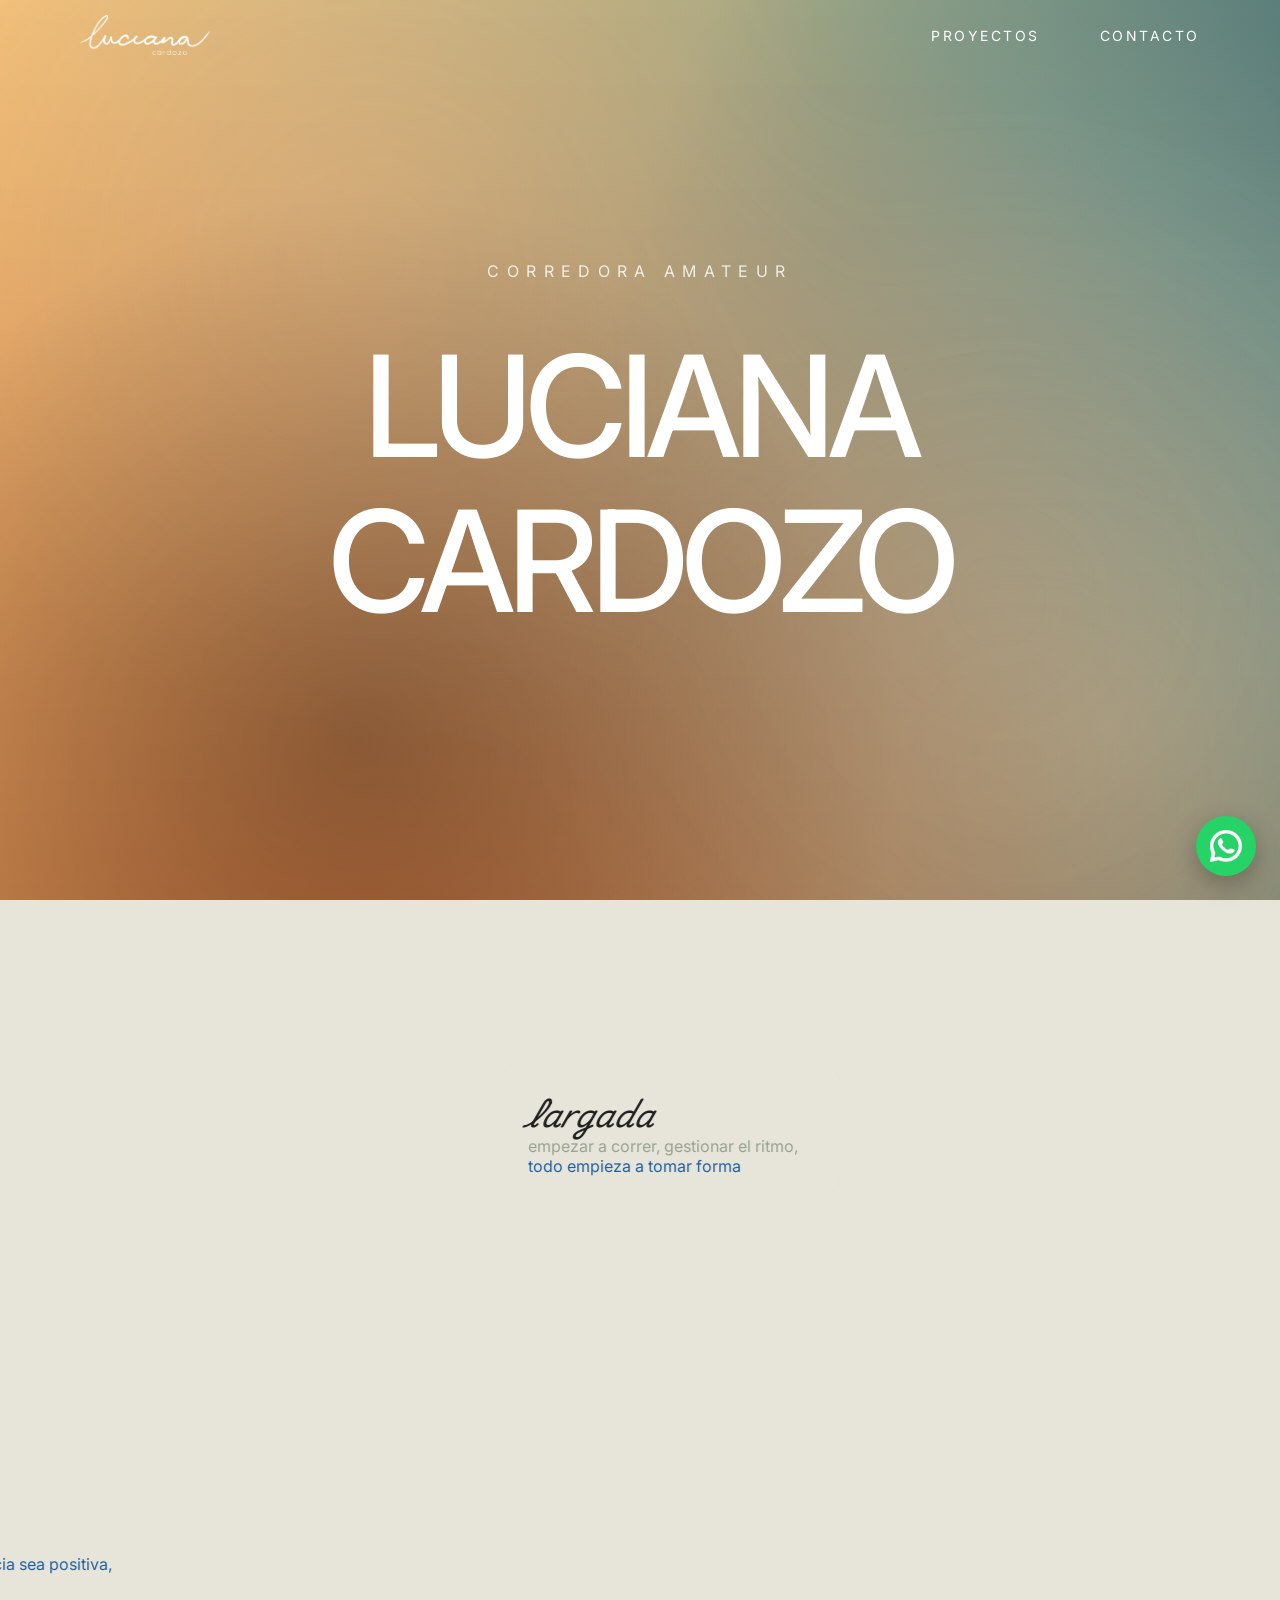
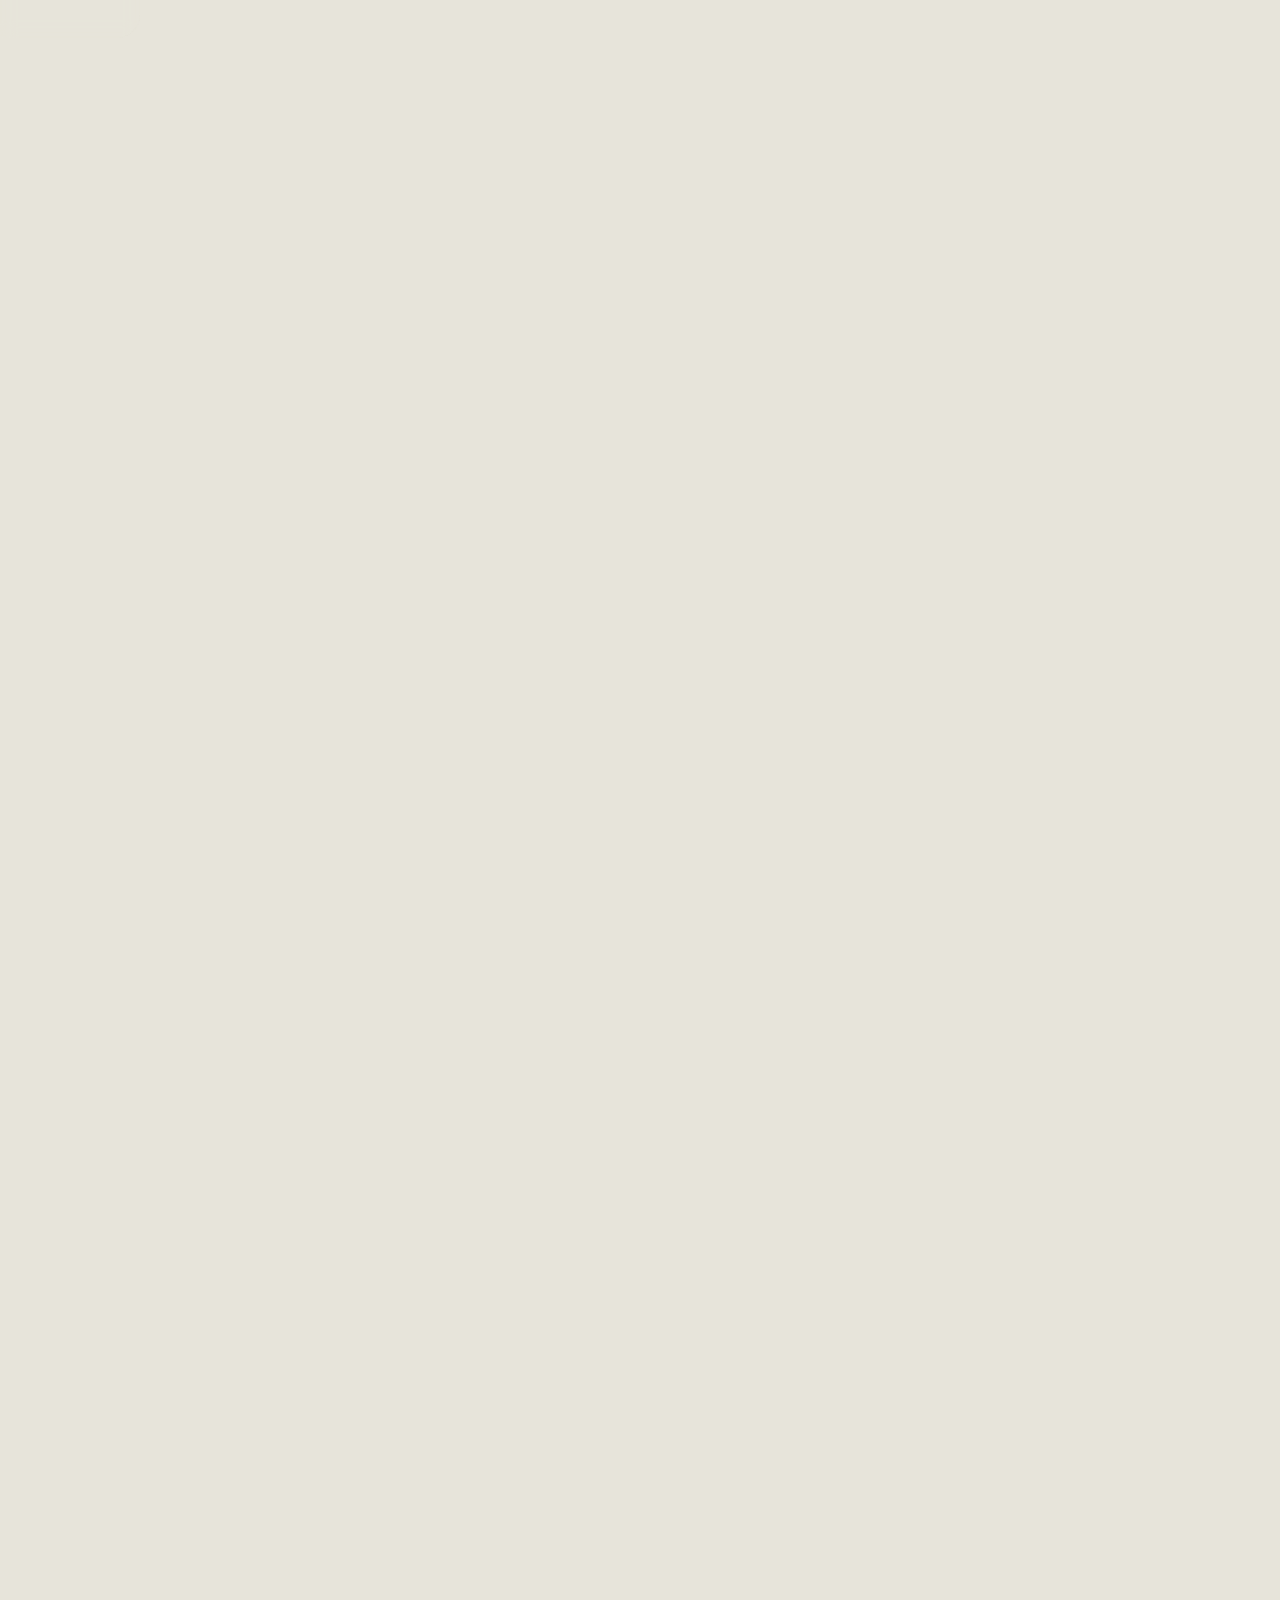
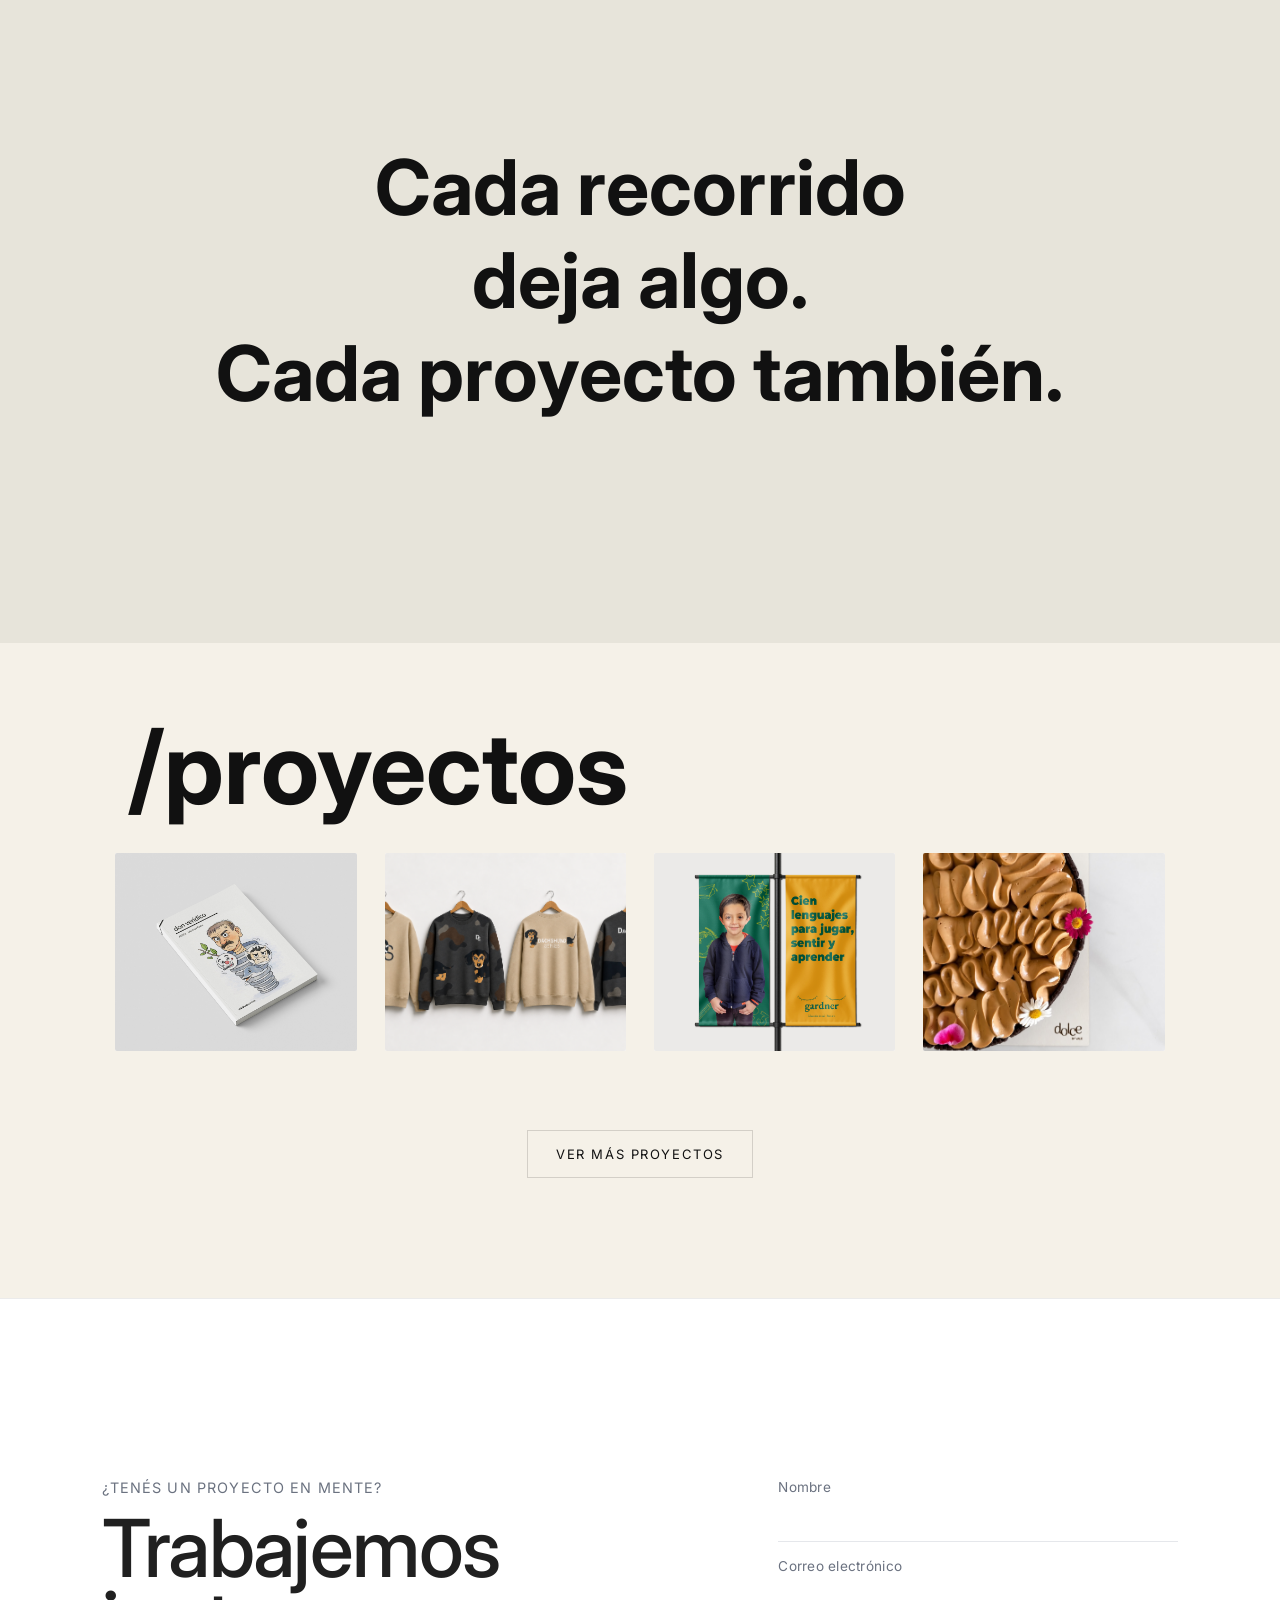
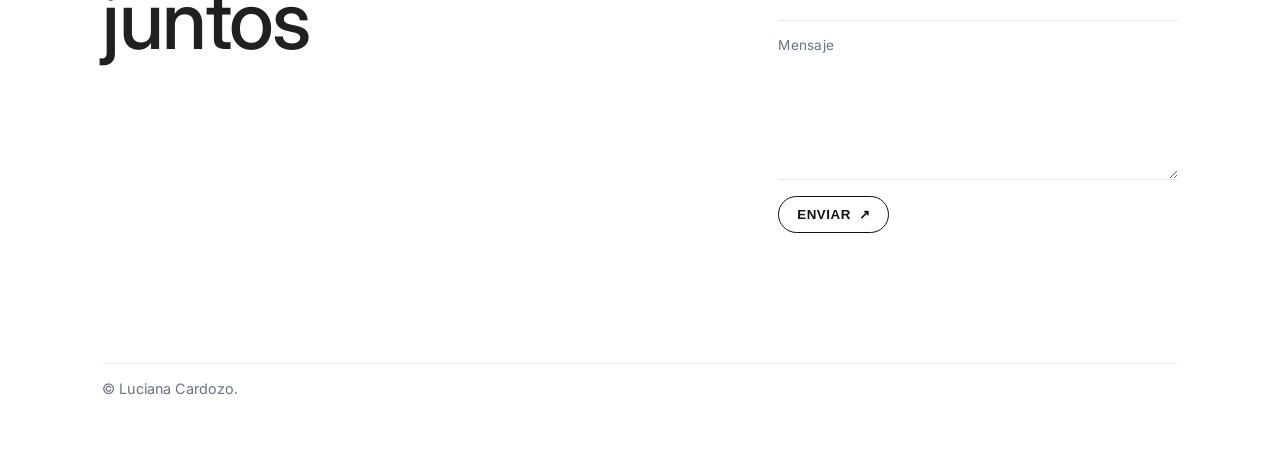
==== commit dc5b0389: "sin portfolio" ====
--- a/index.html
+++ b/index.html
@@ -52,7 +52,7 @@
             </div>
 
             <h1 class="hero-main-title">LUCIANA CARDOZO</h1>
-            <h3 class="hero-main-subtitle">PORTFOLIO</h3>
+
 
             <div class="hero-scroll-content">
                 <h2 class="hero-story">
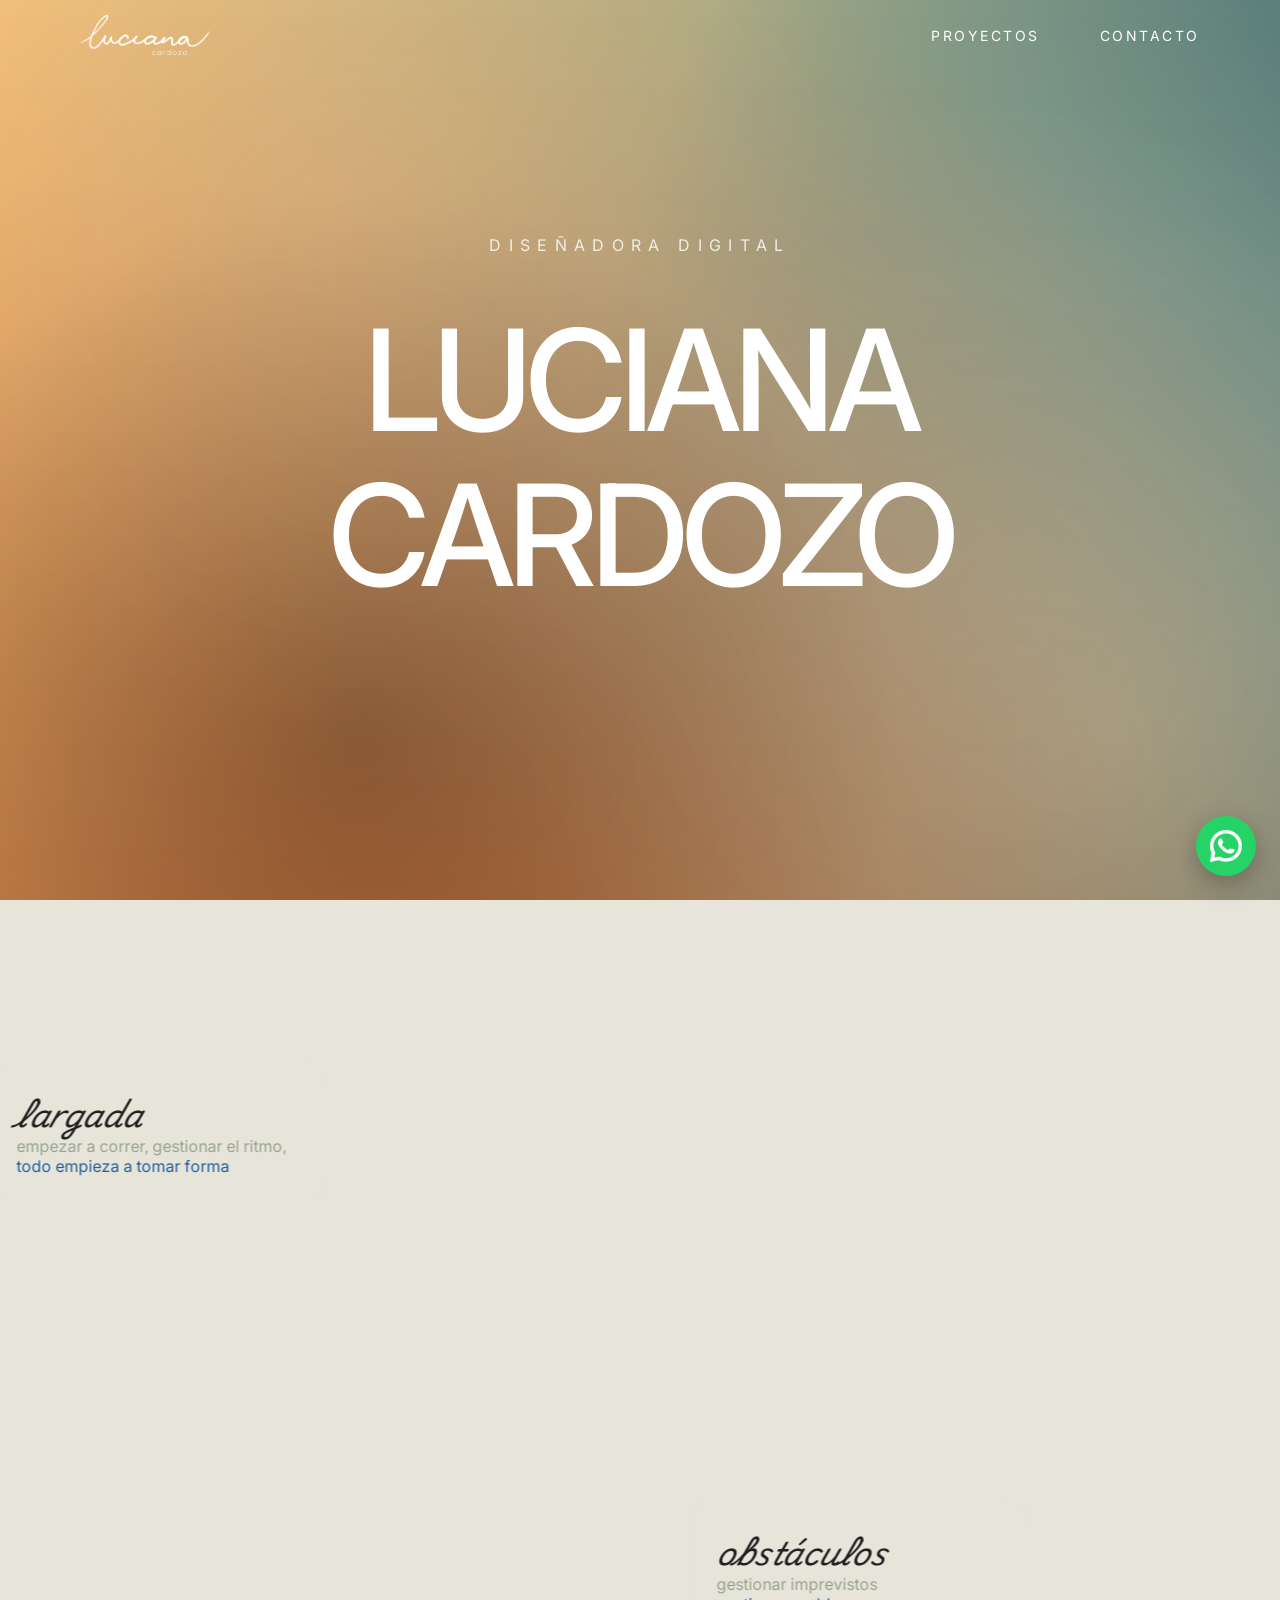
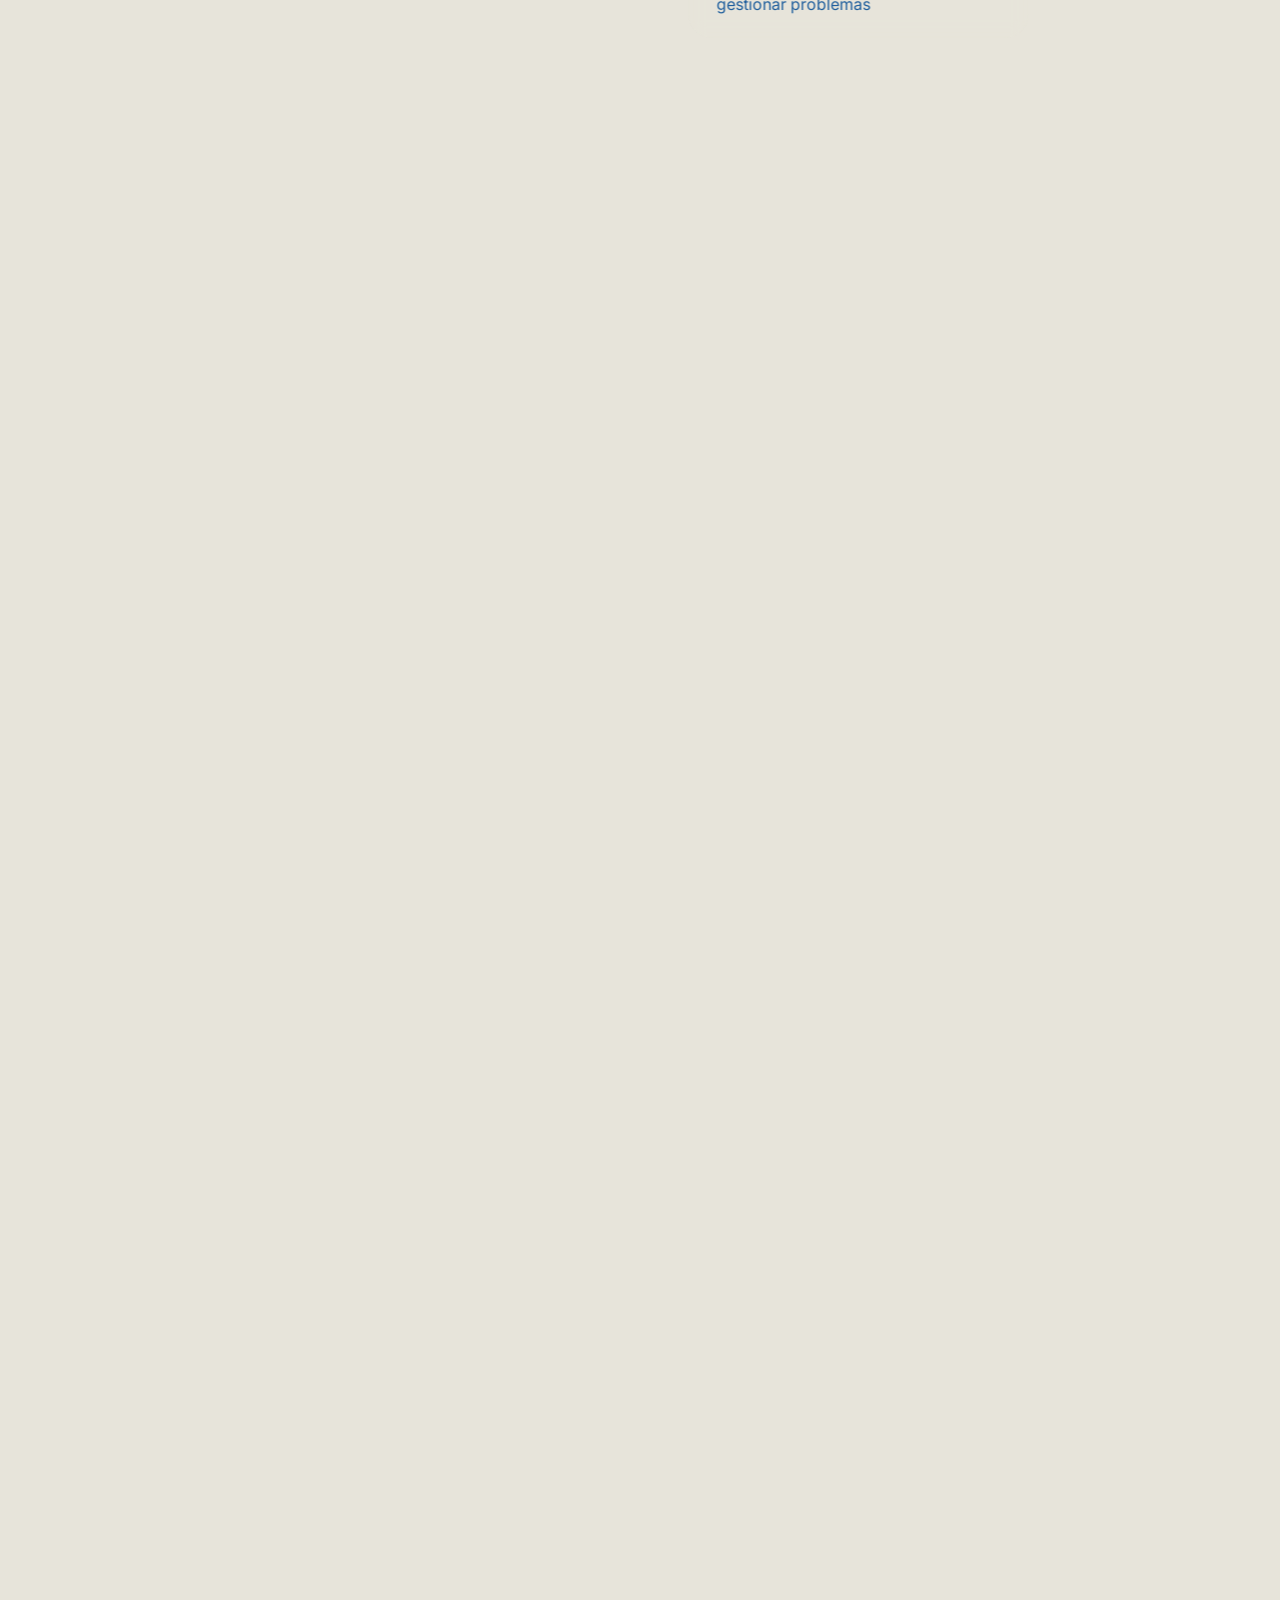
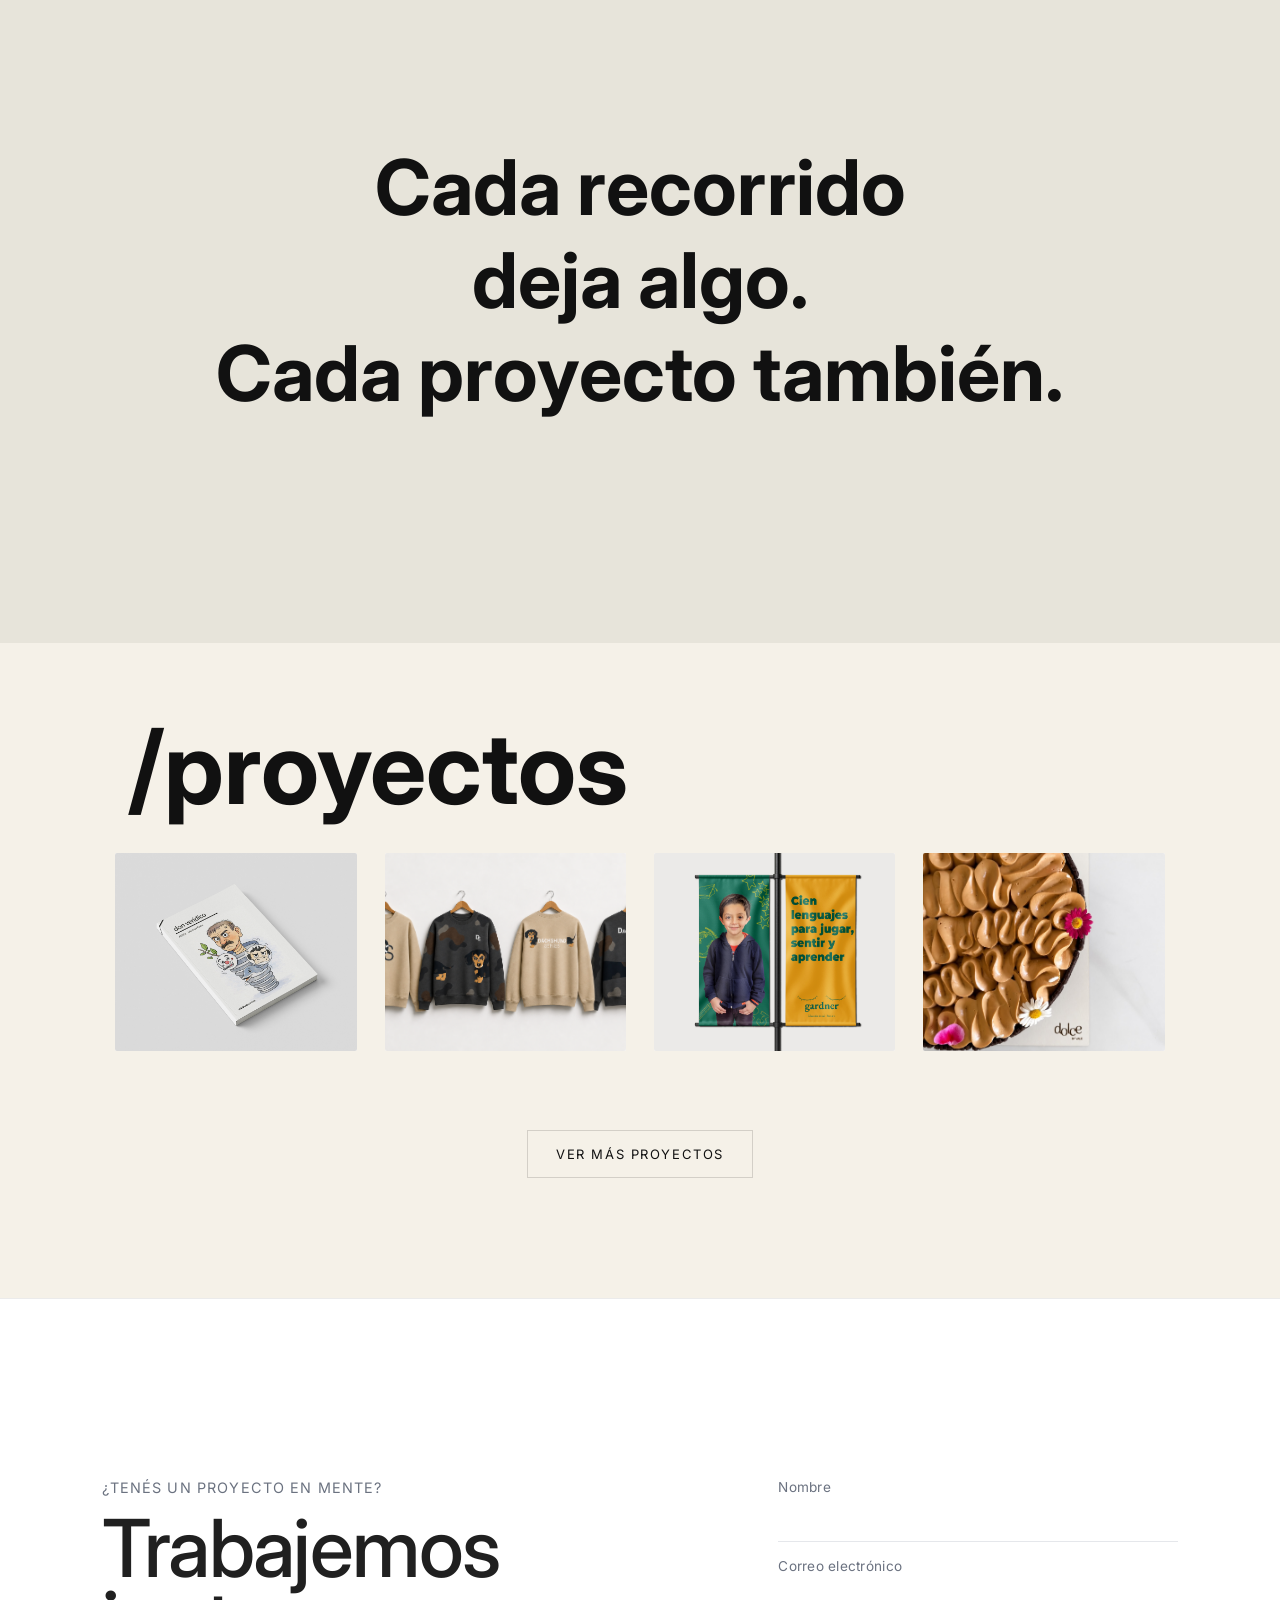
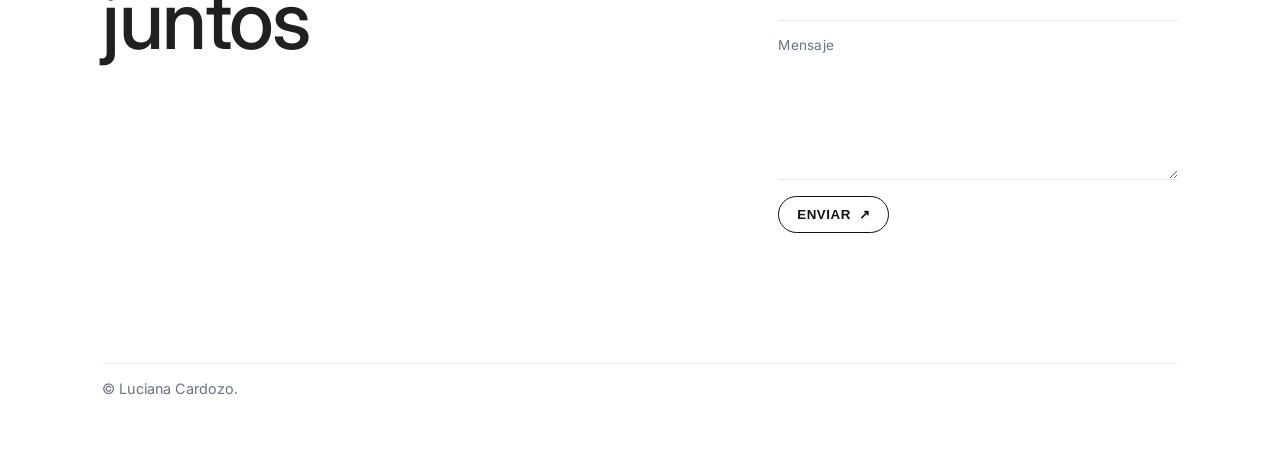
==== commit d35564e6: "sin portfolio" ====
--- a/index.html
+++ b/index.html
@@ -52,7 +52,7 @@
             </div>
 
             <h1 class="hero-main-title">LUCIANA CARDOZO</h1>
-
+            <h3 class="hero-main-subtitle"></h3>
 
             <div class="hero-scroll-content">
                 <h2 class="hero-story">
